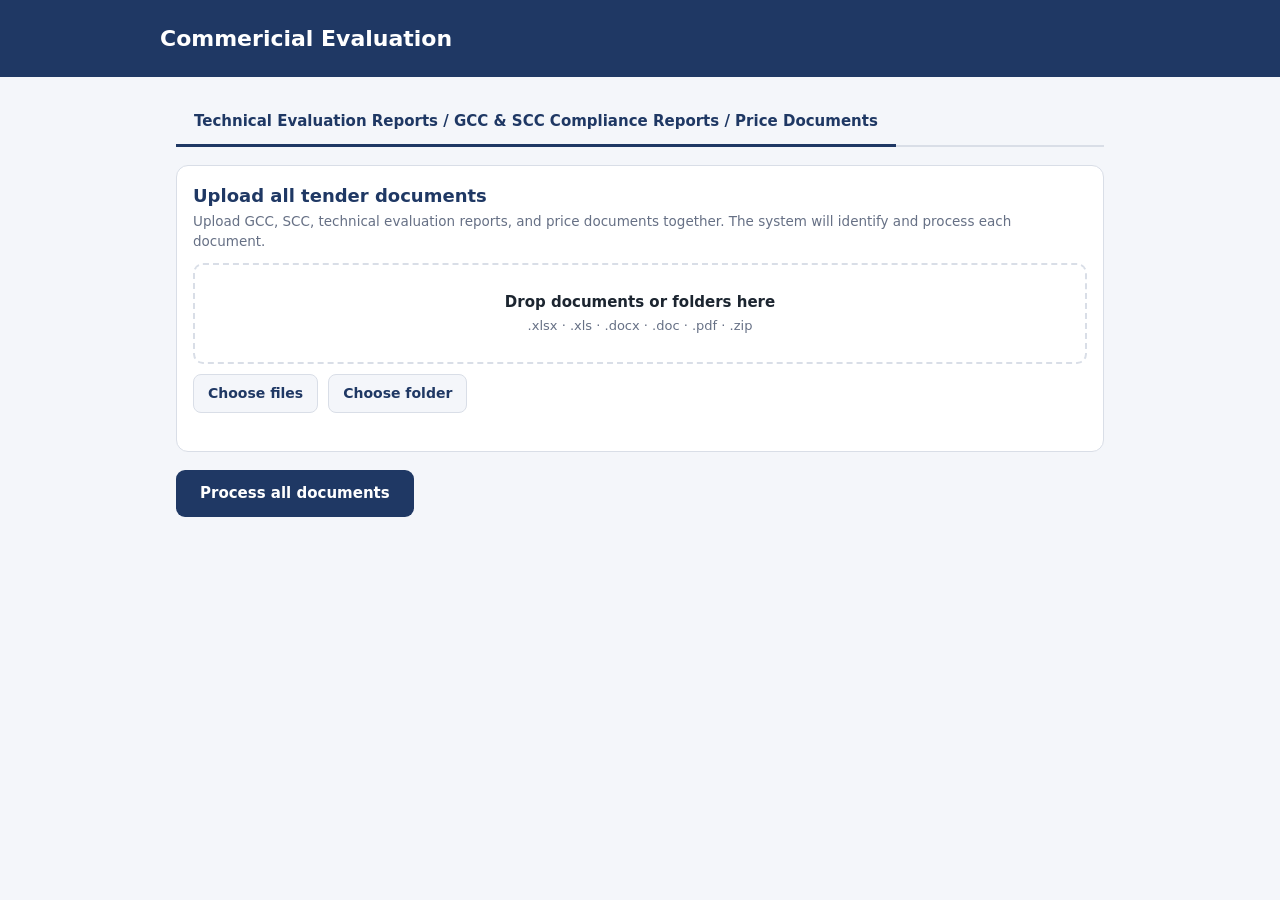
==== Frontend/tender_intake/index.html @ f9e00a02 "modify the user interface with access to all documents type and change the backend according to that" ====
<!doctype html>
<html lang="en">
<head>
<meta charset="utf-8">
<meta name="viewport" content="width=device-width, initial-scale=1">
<title>SLT</title>
<link rel="stylesheet" href="index.css">
</head>
<body>
<header><div class="wrap"><h1>Commericial Evaluation</h1></div></header>
<main><div class="wrap">
  <nav class="tabs" role="tablist"><button type="button" class="on" data-tab="all" role="tab">Technical Evaluation Reports / GCC & SCC Compliance Reports / Price Documents</button></nav>
  <div class="panel" id="p-all">
    <section><h2>Upload all tender documents</h2><p class="sub">Upload GCC, SCC, technical evaluation reports, and price documents together. The system will identify and process each document.</p>
      <div class="zone"><b>Drop documents or folders here</b><span>.xlsx · .xls · .docx · .doc · .pdf · .zip</span></div>
      <div class="pick"><label>Choose files<input class="f-files" type="file" multiple accept=".xlsx,.xlsm,.xls,.docx,.doc,.pdf,.zip"></label><label>Choose folder<input class="f-dir" type="file" webkitdirectory multiple></label></div>
      <ul class="files"></ul><div class="count"></div></section>
    <div class="actions"><button class="btn go" type="button">Process all documents</button></div><div class="out"></div>
  </div>
</div></main>
<script src="index.js"></script>
</body>
</html>
---- Frontend/tender_intake/index.css ----
:root{
    --navy:#1f3864;
    --blue:#2e75b6;
    --bg:#f4f6fa;
    --card:#fff;
    --ink:#1c2530;
    --mut:#667085;
    --line:#d9dee7;
    --ok:#1e7b3a;
    --bad:#b42318;
    --okbg:#e6f4ea;
    --badbg:#fdecea
    }

  @media (prefers-color-scheme:dark){
    :root{
        --bg:#eef2f7;
        --card:#ffffff;
        --ink:#1c2530;
        --mut:#667085;
        --line:#d9dee7;
        --okbg:#e6f4ea;
        --badbg:#fdecea;
        --navy:#1f3864;
        --blue:#2e75b6}
    }

  *{box-sizing:border-box}

  body{
    margin:0;
    background:var(--bg);
    color:var(--ink);
    font:15px/1.5 system-ui,-apple-system,"Segoe UI",Roboto,sans-serif
    }

  header{
    background:#1f3864;
    color:#fff;
    padding:22px 16px
    }
  .wrap{
    max-width:960px;
    margin:0 auto;
    padding:0 16px
    } header .wrap{padding:0}

  h1{
    margin:0;
    font-size:22px
    } header p{margin:4px 0 0;opacity:.85;font-size:14px}

  main{padding:22px 0 60px}

  .grid{
    display:grid;
    grid-template-columns:1fr 1fr;
    gap:16px
    }

  @media(max-width:700px){
    .grid{grid-template-columns:1fr}}

  section{
    background:var(--card);
    border:1px solid var(--line);
    border-radius:12px;padding:16px
    }

  section h2{
    margin:0;
    font-size:18px;
    color:var(--navy)} .zone{padding:38px 12px} section .sub{margin:2px 0 12px;color:var(--mut);
    font-size:13.5px
    }

  .zone{
    position:relative;
    border:2px dashed var(--line);
    border-radius:10px;
    padding:26px 12px;
    text-align:center;
    cursor:pointer;
    transition:.15s
    }

  .zone:hover,.zone.over{
    border-color:var(--blue);
    background:color-mix(in srgb,var(--blue) 8%,transparent)
    }

  .zone b{display:block} .zone span{font-size:13px;color:var(--mut)}

  .zone input{
    position:absolute;
    inset:0;
    opacity:0;
    cursor:pointer;
    width:100%;height:100%
    }

  ul.files{
    list-style:none;
    margin:12px 0 0;
    padding:0;
    display:grid;
    gap:8px
    }

  ul.files li{
    display:grid;
    grid-template-columns:1fr auto;
    gap:2px 8px;
    align-items:center;
    background:var(--bg);
    border:1px solid var(--line);
    border-radius:8px;
    padding:8px 10px
    }

  .upload-selection-summary{
    display:flex!important;
    justify-content:space-between;
    align-items:center;
    gap:10px;
    padding:12px!important
    }
  .upload-selection-summary b{color:var(--navy)}
  .upload-selection-summary span{color:var(--mut);font-size:13px}
  .upload-group-summary{display:grid;grid-template-columns:repeat(auto-fit,minmax(170px,1fr));gap:5px 16px;flex:1}
  .upload-group-summary div{display:flex;gap:7px;align-items:baseline}
  .upload-group-summary div b{font-size:13px}
  .upload-group-summary div span{font-size:12px}

  .fn{
    font-size:12.5px;
    color:var(--mut);
    word-break:break-all;
    grid-column:1
    }

  li input{
    grid-column:1;
    min-width:0;
    padding:6px 9px;
    border:1px solid var(--line);
    border-radius:6px;
    font:inherit;
    font-size:14px;
    background:var(--card);
    color:var(--ink)
    }

  li button{
    grid-column:2;
    grid-row:1/3;
    border:0;
    background:none;
    color:var(--mut);
    font-size:20px;
    cursor:pointer;
    border-radius:6px;
    padding:2px 8px
    }

  li button:hover{
    color:var(--bad);
    background:var(--badbg)
    }

  .tag{
    display:inline-block;
    font-size:11px;
    font-weight:700;
    border-radius:4px;
    padding:0 6px;
    margin-right:4px;
    color:#fff;
    background:var(--blue)
    }

  .tag.SCC{
    background:#7030a0
    } .tag.EVAL{
        background:#1e7b3a
        } .tag.ZIP{
            background:#667085
        }

  .count{
    font-size:13px;
    color:var(--ok);
    font-weight:600;
    margin-top:10px
    }

  .actions{margin-top:18px}

  button.btn{
    border:0;
    border-radius:9px;
    padding:12px 24px;
    font:inherit;
    font-weight:600;
    cursor:pointer;
    background:var(--navy);
    color:#fff
    }

  button.btn{color:#fff}

  button.btn:hover{
    filter:brightness(1.15)
    } button.btn:disabled{
        opacity:.5;
        cursor:not-allowed
    }

  .msg{
    margin-top:16px;
    border-radius:10px;
    padding:12px 16px;
    font-size:14px;
    background:var(--badbg);
    color:var(--bad);
    border:1px solid var(--bad)
    }

  .res{
    background:var(--card);
    border:1px solid var(--line);
    border-radius:12px;
    padding:18px;
    margin-top:20px
    }

  .all-results{display:grid;gap:18px;margin-top:20px}
  .upload-summary{
    padding:16px 18px;
    background:var(--card);
    border:1px solid var(--line);
    border-radius:12px
    }
  .upload-summary h3{margin:0 0 12px;color:var(--ok);font-size:17px}
  .summary-grid{
    display:grid;
    grid-template-columns:repeat(auto-fit,minmax(150px,1fr));
    gap:10px
    }
  .summary-grid div{
    padding:10px 12px;
    background:var(--bg);
    border:1px solid var(--line);
    border-radius:8px
    }
  .summary-grid b,.summary-grid span{display:block}
  .summary-grid b{font-size:20px;color:var(--navy)}
  .summary-grid span{font-size:12px;color:var(--mut)}
  .result-details{
    margin-top:12px;
    border:1px solid var(--line);
    border-radius:9px;
    background:var(--card)
    }
  .result-details>summary{
    padding:11px 13px;
    cursor:pointer;
    color:var(--navy);
    font-weight:600
    }
  .result-details[open]>summary{border-bottom:1px solid var(--line)}
  .result-details>.evalbox,.result-details>.doc-summaries,.result-details>.res{
    margin:0;
    border:0;
    border-radius:0
    }
  .all-section h2{
    margin:0 0 10px;
    color:var(--navy);
    font-size:19px
    }
  .all-section .res,.all-section .evalbox{margin-top:0}
  .empty-section{
    padding:16px 18px;
    background:var(--card);
    border:1px solid var(--line);
    border-radius:12px
    }
  .empty-section p{margin:0;color:var(--mut)}

  .res h3{
    margin:0 0 4px;
    font-size:17px;
    color:var(--ok)
    }

  .dl{
    display:grid;
    grid-template-columns:1fr 1fr;
    gap:12px;
    margin:14px 0 8px
    }

  @media(max-width:700px){.dl{grid-template-columns:1fr}}

  .dl a{
    display:block;
    text-decoration:none;
    border:1px solid var(--line);
    border-radius:10px;
    padding:14px;color:var(--ink);
    background:var(--bg)
    }

  .dl a:hover{
    border-color:var(--blue)
    } .dl b{
        display:block;
        color:var(--navy)
        } .dl span{
            font-size:13px;
            color:var(--mut)
        }

  .dl a.off{
    opacity:.45;
    pointer-events:none
    }

  .evalbox{
    background:var(--card);
    border:1px solid var(--line);
    border-radius:12px;
    padding:18px;
    margin-top:20px
    }

  .evalbox h3{
    margin:0;
    font-size:17px;
    color:var(--navy)
    } .evalbox .meta{
        color:var(--mut);
        font-size:13.5px;
        margin:2px 0 12px
    }

    .report-details{
      margin:14px 0 18px;
      padding:14px;
      border:1px solid var(--line);
      border-radius:9px;
      background:var(--bg)
      }

    .report-details h4{
      margin:0 0 10px;
      color:var(--navy);
      font-size:14px
      }

    .detail{
      display:grid;
      grid-template-columns:minmax(150px, 30%) 1fr;
      gap:10px;
      padding:6px 0;
      border-top:1px solid var(--line);
      overflow-wrap:anywhere
      }

    .detail:first-of-type{border-top:0}
    .detail b{color:var(--mut);font-size:13px}

    .details-table{
      width:100%;
      border-collapse:collapse;
      background:var(--card);
      font-size:13px
      }

    .details-table th,.details-table td{
      border:1px solid var(--line);
      padding:7px;
      text-align:left;
      vertical-align:top;
      overflow-wrap:anywhere
      }

    .details-table th{
      background:var(--card);
      color:var(--navy)
      }

    .recommendations{
      margin:14px 0 18px;
      padding:14px;
      border:1px solid var(--line);
      border-radius:9px;
      background:var(--bg)
      }

    .recommendations h4{
      margin:0 0 10px;
      color:var(--navy);
      font-size:14px
      }

    .bidder-details-grid{
      display:grid;
      grid-template-columns:repeat(auto-fit,minmax(230px,1fr));
      gap:10px
      }

    .bidder-detail{
      padding:12px;
      border:1px solid var(--line);
      border-radius:8px;
      background:var(--card)
      }

    .bidder-detail h5{margin:0 0 8px;color:var(--navy);font-size:15px}
    .bidder-detail .detail{grid-template-columns:1fr}
    .bidder-detail .detail b{font-size:12px}

    .non-eligibility-section{
      margin-top:18px;
      padding:14px;
      border:1px solid var(--bad);
      border-radius:9px;
      background:var(--badbg)
      }

    .non-eligibility-section h4{
      margin:0 0 10px;
      color:var(--bad);
      font-size:14px
      }

    .non-eligibility{
      padding:10px 0;
      border-top:1px solid rgba(180,35,24,.25)
      }

    .non-eligibility:first-of-type{border-top:0}
    .non-eligibility h5{margin:0 0 4px;color:var(--bad);font-size:14px}
    .non-eligibility ul{margin:0;padding-left:18px;font-size:13px}

    .price-table{width:100%;border-collapse:collapse;margin:14px 0}
    .price-summary{margin-top:12px;color:var(--mut);font-size:13px;font-weight:600}
    .price-table th,.price-table td{border:1px solid var(--line);padding:8px;text-align:left}
  .price-table th{background:var(--bg);color:var(--navy)}

  .doc-summaries{
    margin-top:18px;
    border-top:1px solid var(--line);
    padding-top:14px
    }

  .doc-summaries h4,.doc-summary h4{
    margin:0 0 8px;
    color:var(--navy);
    font-size:14px
    }

  .doc-summary{
    border:1px solid var(--line);
    border-radius:8px;
    padding:10px 12px;
    margin-top:10px;
    background:var(--bg)
    }

  .doc-summary ul{
    margin:0;
    padding-left:20px;
    display:grid;
    gap:4px
    }

  .evalbox h4{
    margin:18px 0 8px;
    font-size:14px;
    color:var(--mut);
    text-transform:uppercase;
    letter-spacing:.04em
    }

  .tw{
    overflow-x:auto;
    border:1px solid var(--line);
    border-radius:8px
    }

  table.mx{
    border-collapse:collapse;
    width:100%;
    font-size:14px
    }

  table.mx th{
    background:#2a4a63;
    color:#fff;
    padding:9px 10px;
    text-align:center;
    border:1px solid #1d3547;
    font-weight:600;
    white-space:nowrap
    }

  table.mx th:first-child{text-align:left}

  table.mx td{
    padding:8px 10px;
    border:1px solid var(--line);
    text-align:center
    }

  table.mx td:first-child{
    text-align:left;
    font-weight:600;
    background:var(--bg);
    min-width:200px
    }

  td.ok{
    background:var(--okbg);
    color:var(--ok)
    } td.partial{
        background:#fff4cc;
        color:#8a5a00
        } td.bad{
            background:var(--badbg);
            color:var(--bad)
            } td.blank,td.other{color:var(--mut)
        }

  @media(prefers-color-scheme:dark){td.partial{background:#3b3211;color:#f2c94c}}

  tr.ov td{
    font-weight:700;
    border-top:2px solid var(--ink)
    } tr.ov td.ok{
        background:#2f5d1e;
        color:#fff
        } tr.ov td.bad{
            background:#8a2a1a;
            color:#fff
        }

  .xl{
    display:inline-block;
    margin-top:14px;
    text-decoration:none;
    background:var(--navy);
    color:#fff;
    font-weight:600;
    border-radius:9px;
    padding:11px 20px
    }

  .xl{color:#fff}

  .warn{
    margin:10px 0 0;
    padding-left:18px;
    color:var(--bad);
    font-size:13.5px
    }

  .tabs{
    display:flex;
    gap:6px;
    border-bottom:2px solid var(--line);
    margin-bottom:18px
    }

  .tabs button{
    border:0;
    background:none;
    color:var(--mut);
    font:inherit;
    font-weight:600;
    padding:11px 18px;
    cursor:pointer;
    border-bottom:3px solid transparent;
    margin-bottom:-2px;
    border-radius:8px 8px 0 0
    }

  .tabs button:hover{
    color:var(--ink)
    } .tabs button.on{
        color:var(--navy);
        border-bottom-color:var(--navy)
    }

  .panel[hidden]{display:none}

  .pick{
    display:flex;
    gap:10px;
    margin-top:10px;
    flex-wrap:wrap
    }

  .pick label{
    position:relative;
    overflow:hidden;
    cursor:pointer;
    border:1px solid var(--line);
    border-radius:8px;
    padding:8px 14px;
    font-size:14px;
    font-weight:600;
    color:var(--navy);
    background:var(--bg)
    }

  .pick label:hover{
    border-color:var(--blue)
    } .pick input{
        position:absolute;
        inset:0;opacity:0;
        cursor:pointer;
        width:100%;
        height:100%
    }

  .tag.PDF{
    background:#b54708
    } .skipnote{
        font-size:12.5px;
        color:var(--mut);
        margin-top:4px
    }

  .spin{
    display:inline-block;
    width:14px;height:14px;
    border:2px solid currentColor;
    border-right-color:transparent;
    border-radius:50%;
    animation:r .7s linear infinite;
    vertical-align:-2px;
    margin-right:8px
    }

  @keyframes r{to{
    transform:rotate(360deg)
    }}
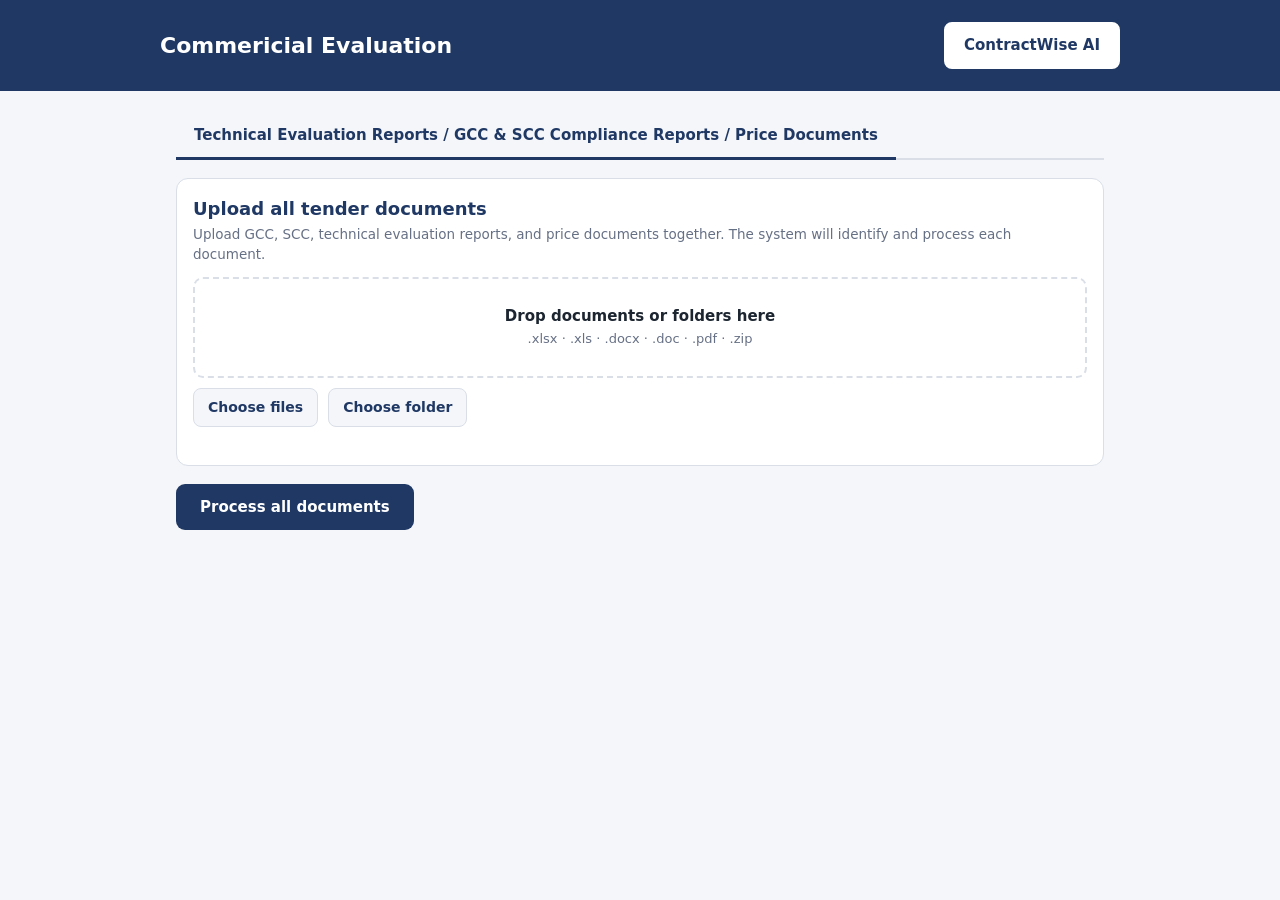
==== commit 1cc91251: "Merge pull request #9 from yuwanima/Janith modify the user interface with access to all documents ty" ====
--- a/Frontend/tender_intake/index.html
+++ b/Frontend/tender_intake/index.html
@@ -7,7 +7,7 @@
 <link rel="stylesheet" href="index.css">
 </head>
 <body>
-<header><div class="wrap"><h1>Commericial Evaluation</h1></div></header>
+<header><div class="wrap"><h1>Commericial Evaluation</h1><a href="/chatbot" class="btn">ContractWise AI</a></div></header>
 <main><div class="wrap">
   <nav class="tabs" role="tablist"><button type="button" class="on" data-tab="all" role="tab">Technical Evaluation Reports / GCC & SCC Compliance Reports / Price Documents</button></nav>
   <div class="panel" id="p-all">
--- a/Frontend/tender_intake/index.css
+++ b/Frontend/tender_intake/index.css
@@ -649,3 +649,33 @@
   @keyframes r{to{
     transform:rotate(360deg)
     }}
+/* ContractWise AI link in the main header */
+header .wrap {
+    display: flex;
+    align-items: center;
+    justify-content: space-between;
+    gap: 16px;
+}
+
+header a.btn {
+    display: inline-block;
+    background: #ffffff;
+    color: #1f3864;
+    text-decoration: none;
+    font-weight: 700;
+    padding: 10px 18px;
+    border-radius: 8px;
+    border: 2px solid #ffffff;
+    white-space: nowrap;
+}
+
+header a.btn:hover {
+    background: #eaf1fb;
+    color: #1f3864;
+}
+
+@media (max-width: 500px) {
+    header .wrap {
+        flex-wrap: wrap;
+    }
+}
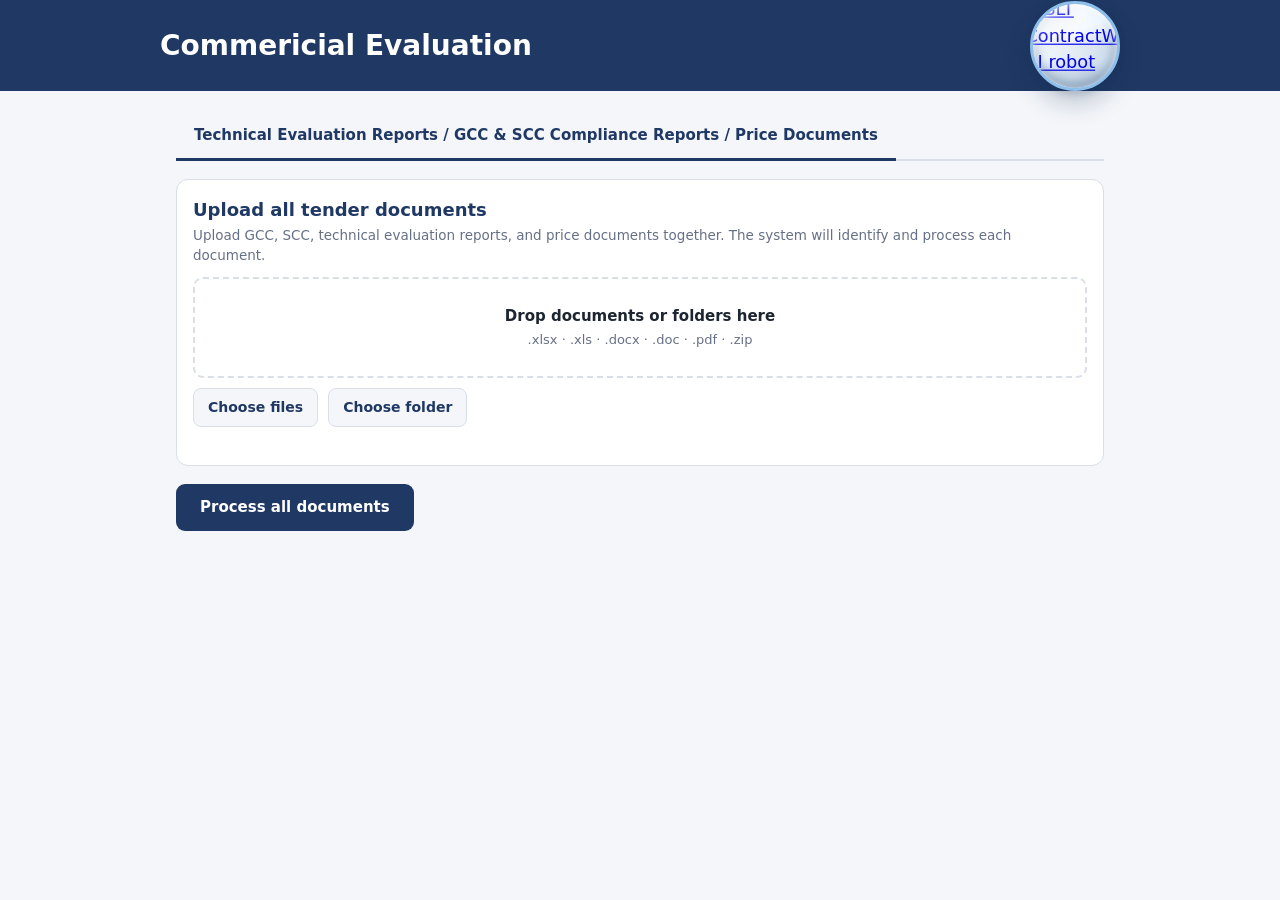
==== commit e61aae44: "Update ContractWise AI robot navigation" ====
--- a/Frontend/tender_intake/index.html
+++ b/Frontend/tender_intake/index.html
@@ -3,11 +3,11 @@
 <head>
 <meta charset="utf-8">
 <meta name="viewport" content="width=device-width, initial-scale=1">
-<title>SLT</title>
+<title>ComOps</title>
 <link rel="stylesheet" href="index.css">
 </head>
 <body>
-<header><div class="wrap"><h1>Commericial Evaluation</h1><a href="/chatbot" class="btn">ContractWise AI</a></div></header>
+<header><div class="wrap"><h1>Commericial Evaluation</h1><a class="robot-display header-robot" href="/chatbot" aria-label="Open ContractWise AI chatbot" title="Open ContractWise AI chatbot"><img class="robot-art" src="/chatbot.jpg" alt="SLT ContractWise AI robot"></a></div></header>
 <main><div class="wrap">
   <nav class="tabs" role="tablist"><button type="button" class="on" data-tab="all" role="tab">Technical Evaluation Reports / GCC & SCC Compliance Reports / Price Documents</button></nav>
   <div class="panel" id="p-all">
--- a/Frontend/tender_intake/index.css
+++ b/Frontend/tender_intake/index.css
@@ -48,7 +48,7 @@
 
   h1{
     margin:0;
-    font-size:22px
+    font-size:28px
     } header p{margin:4px 0 0;opacity:.85;font-size:14px}
 
   main{padding:22px 0 60px}
@@ -129,9 +129,10 @@
   .upload-selection-summary b{color:var(--navy)}
   .upload-selection-summary span{color:var(--mut);font-size:13px}
   .upload-group-summary{display:grid;grid-template-columns:repeat(auto-fit,minmax(170px,1fr));gap:5px 16px;flex:1}
-  .upload-group-summary div{display:flex;gap:7px;align-items:baseline}
+  .upload-group-summary div{display:flex;gap:7px;align-items:baseline;flex-wrap:wrap}
   .upload-group-summary div b{font-size:13px}
   .upload-group-summary div span{font-size:12px}
+  .upload-group-summary div small{width:100%;color:var(--mut);font-size:11px}
 
   .fn{
     font-size:12.5px;
@@ -404,6 +405,74 @@
       margin:0 0 10px;
       color:var(--navy);
       font-size:14px
+      }
+
+    .recommendation-table-section{
+      margin:22px 0 18px;
+      padding:16px;
+      border:2px solid var(--navy);
+      border-radius:10px;
+      background:var(--card);
+      box-shadow:0 2px 6px rgba(31,56,100,.12)
+      }
+
+    .recommendation-table-section h4{
+      margin:0 0 4px;
+      color:var(--navy);
+      font-size:16px;
+      font-weight:700;
+      text-transform:none;
+      letter-spacing:0
+      }
+
+    .recommendation-table-note{
+      margin:0 0 12px;
+      color:var(--mut);
+      font-size:13px
+      }
+
+    .recommendation-table{
+      min-width:980px;
+      width:100%;
+      border-collapse:collapse;
+      table-layout:fixed;
+      font-size:13px;
+      background:var(--card)
+      }
+
+    .recommendation-table th,
+    .recommendation-table td{
+      padding:10px 9px;
+      border:1px solid var(--line);
+      text-align:center;
+      vertical-align:top;
+      overflow-wrap:anywhere;
+      line-height:1.35
+      }
+
+    .recommendation-table thead th{
+      background:#2a4a63;
+      color:#fff;
+      font-weight:700;
+      white-space:nowrap
+      }
+
+    .recommendation-table th:first-child,
+    .recommendation-table td:first-child{
+      width:280px;
+      text-align:left;
+      font-weight:700;
+      background:var(--bg);
+      color:var(--navy)
+      }
+
+    .recommendation-table tbody tr:first-child td{
+      font-weight:700;
+      font-size:14px
+      }
+
+    .recommendation-table tbody tr:nth-child(even) td:not(.ok):not(.bad){
+      background:#f8fafc
       }
 
     .bidder-details-grid{
@@ -649,33 +718,78 @@
   @keyframes r{to{
     transform:rotate(360deg)
     }}
-/* ContractWise AI link in the main header */
+/* ContractWise AI robot links */
 header .wrap {
+    position: relative;
     display: flex;
     align-items: center;
     justify-content: space-between;
     gap: 16px;
-}
-
-header a.btn {
-    display: inline-block;
-    background: #ffffff;
-    color: #1f3864;
-    text-decoration: none;
-    font-weight: 700;
-    padding: 10px 18px;
-    border-radius: 8px;
-    border: 2px solid #ffffff;
-    white-space: nowrap;
-}
-
-header a.btn:hover {
-    background: #eaf1fb;
-    color: #1f3864;
+    min-height: 47px;
+}
+
+.robot-display:focus-visible {
+    outline: 3px solid #2e75b6;
+    outline-offset: 3px;
+}
+
+header .header-robot {
+    position: absolute;
+    right: 0;
+    top: 50%;
+    z-index: 2;
+    translate: 0 -50%;
+}
+
+.robot-display {
+    position: relative;
+    display: block;
+    width: 90px;
+    height: 90px;
+    overflow: hidden;
+    border: 3px solid #8ebeea;
+    border-radius: 50%;
+    background: radial-gradient(circle at 35% 25%, #ffffff 0, #edf6ff 48%, #c7def4 100%);
+    box-shadow: 0 12px 24px rgba(17, 45, 78, .24), 0 3px 7px rgba(17, 45, 78, .16), inset 0 2px 5px rgba(255, 255, 255, .95), inset 0 -5px 12px rgba(29, 79, 130, .18);
+    transition: transform .22s ease, box-shadow .22s ease;
+}
+
+.robot-display:hover {
+    transform: translateY(-4px);
+    box-shadow: 0 17px 28px rgba(17, 45, 78, .27), 0 5px 10px rgba(17, 45, 78, .18), inset 0 2px 5px rgba(255, 255, 255, .95), inset 0 -5px 12px rgba(29, 79, 130, .18);
+}
+
+.robot-art {
+    display: block;
+    width: 100%;
+    height: 100%;
+    object-fit: cover;
+    object-position: center 46%;
+    transform: scale(1.18);
+    filter: drop-shadow(0 5px 5px rgba(17, 45, 78, .2));
+}
+
+.robot-display::after {
+    position: absolute;
+    inset: 0;
+    border-radius: inherit;
+    background: linear-gradient(145deg, rgba(255, 255, 255, .4), transparent 43%, rgba(14, 45, 83, .14));
+    box-shadow: inset 0 2px 6px rgba(255, 255, 255, .62), inset 0 -5px 10px rgba(12, 35, 65, .2);
+    content: "";
+    pointer-events: none;
+}
+
+.robot-display {
+    animation: robot-float 5s ease-in-out infinite;
+}
+
+@keyframes robot-float {
+    0%, 100% { translate: 0 0; }
+    50% { translate: 0 -5px; }
 }
 
 @media (max-width: 500px) {
     header .wrap {
         flex-wrap: wrap;
     }
-}+}
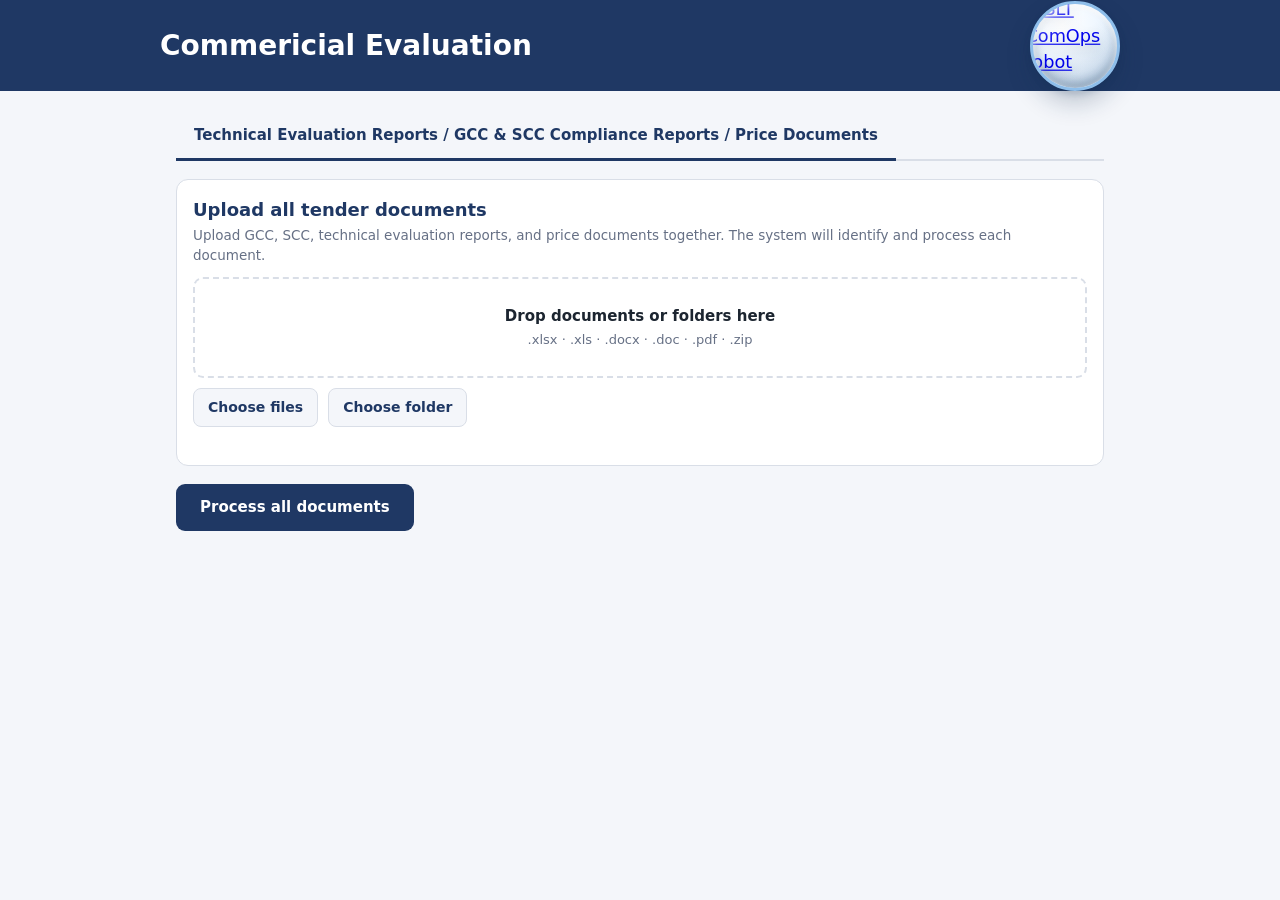
==== commit 4982e825: "Redesign chatbot interface and rename to ComOps" ====
--- a/Frontend/tender_intake/index.html
+++ b/Frontend/tender_intake/index.html
@@ -7,7 +7,7 @@
 <link rel="stylesheet" href="index.css">
 </head>
 <body>
-<header><div class="wrap"><h1>Commericial Evaluation</h1><a class="robot-display header-robot" href="/chatbot" aria-label="Open ContractWise AI chatbot" title="Open ContractWise AI chatbot"><img class="robot-art" src="/chatbot.jpg" alt="SLT ContractWise AI robot"></a></div></header>
+<header><div class="wrap"><h1>Commericial Evaluation</h1><a class="robot-display header-robot" href="/chatbot" aria-label="Open ComOps chatbot" title="Open ComOps chatbot"><img class="robot-art" src="/chatbot.jpg" alt="SLT ComOps robot"></a></div></header>
 <main><div class="wrap">
   <nav class="tabs" role="tablist"><button type="button" class="on" data-tab="all" role="tab">Technical Evaluation Reports / GCC & SCC Compliance Reports / Price Documents</button></nav>
   <div class="panel" id="p-all">
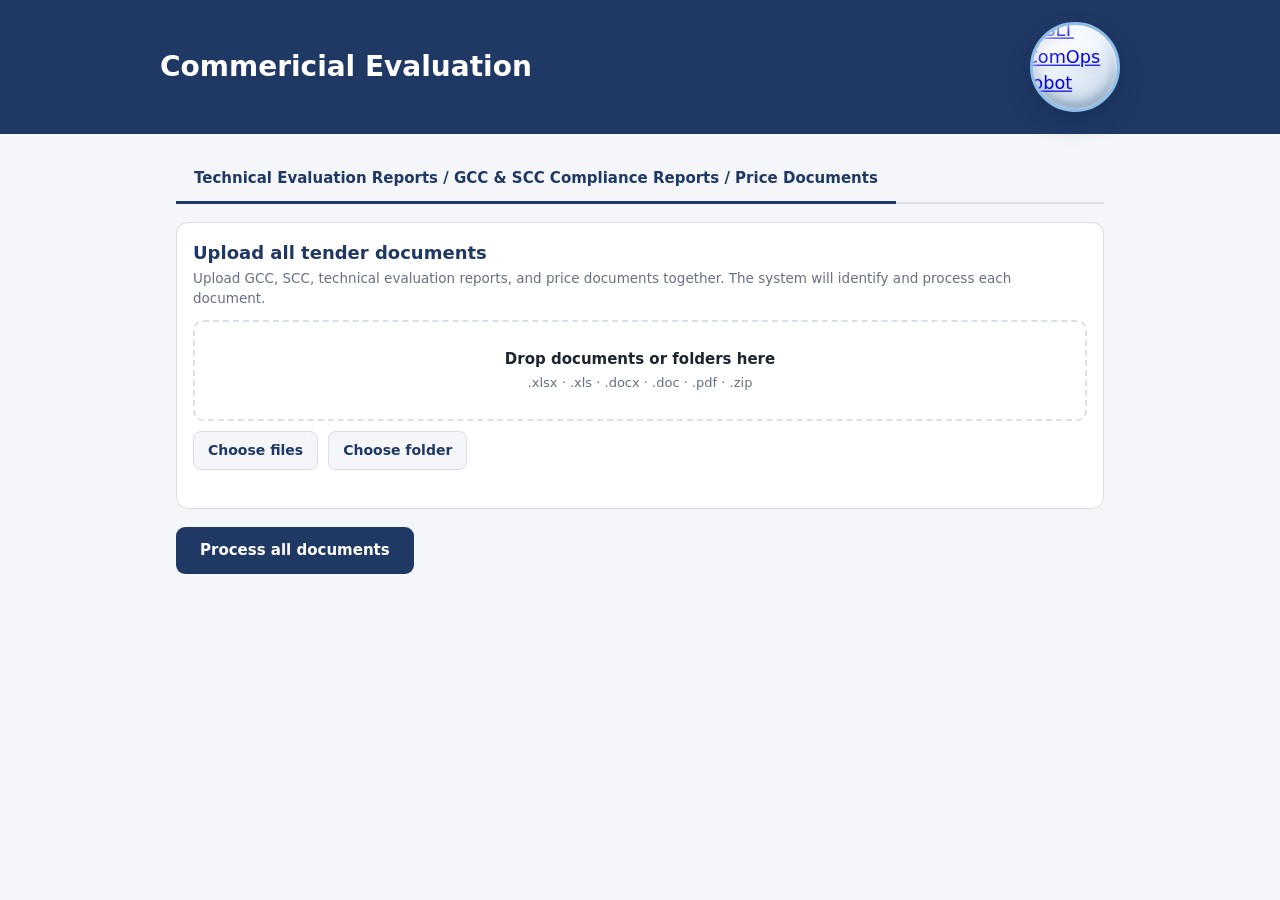
==== commit a6d85fb8: "Enhance vendor compliance analysis and chatbot interface" ====
--- a/Frontend/tender_intake/index.html
+++ b/Frontend/tender_intake/index.html
@@ -7,7 +7,7 @@
 <link rel="stylesheet" href="index.css">
 </head>
 <body>
-<header><div class="wrap"><h1>Commericial Evaluation</h1><a class="robot-display header-robot" href="/chatbot" aria-label="Open ComOps chatbot" title="Open ComOps chatbot"><img class="robot-art" src="/chatbot.jpg" alt="SLT ComOps robot"></a></div></header>
+<header><div class="wrap"><h1>Commericial Evaluation</h1><a id="comops-launcher" class="robot-display header-robot" href="/chatbot" aria-label="Open ComOps chatbot" aria-haspopup="dialog" aria-controls="comops-panel" aria-expanded="false" title="Open ComOps chatbot"><img class="robot-art" src="/chatbot.jpg" alt="SLT ComOps robot"></a></div></header>
 <main><div class="wrap">
   <nav class="tabs" role="tablist"><button type="button" class="on" data-tab="all" role="tab">Technical Evaluation Reports / GCC & SCC Compliance Reports / Price Documents</button></nav>
   <div class="panel" id="p-all">
@@ -18,6 +18,21 @@
     <div class="actions"><button class="btn go" type="button">Process all documents</button></div><div class="out"></div>
   </div>
 </div></main>
+<aside id="comops-panel" class="comops-panel" role="dialog" aria-labelledby="comops-panel-title" aria-hidden="true">
+  <div class="comops-panel-toolbar">
+    <span id="comops-panel-title">ComOps</span>
+    <div class="comops-panel-controls">
+      <button id="comops-expand" class="comops-panel-control" type="button" aria-label="Maximize ComOps panel" title="Maximize panel" aria-pressed="false">
+        <svg viewBox="0 0 24 24" aria-hidden="true"><path d="M8 4H4v4M16 4h4v4M4 16v4h4M20 16v4h-4" /></svg>
+      </button>
+      <button id="comops-close" class="comops-panel-control" type="button" aria-label="Close ComOps panel" title="Close panel">
+        <svg viewBox="0 0 24 24" aria-hidden="true"><path d="m6 6 12 12M18 6 6 18" /></svg>
+      </button>
+    </div>
+  </div>
+  <div id="comops-resize-handle" class="comops-resize-handle" role="separator" aria-label="Resize ComOps panel" aria-orientation="vertical" aria-valuemin="360" aria-valuemax="900" aria-valuenow="520" tabindex="0"></div>
+  <iframe id="comops-frame" class="comops-frame" title="ComOps SLT Procurement Assistant" data-src="/chatbot" loading="lazy"></iframe>
+</aside>
 <script src="index.js"></script>
 </body>
 </html>
--- a/Frontend/tender_intake/index.css
+++ b/Frontend/tender_intake/index.css
@@ -51,6 +51,22 @@
     font-size:28px
     } header p{margin:4px 0 0;opacity:.85;font-size:14px}
 
+  .header-robot{
+    display:block;
+    width:56px;
+    height:56px;
+    margin:0 0 0 auto;
+    overflow:hidden;
+    border-radius:50%;
+    flex:0 0 56px
+    }
+  .robot-art{
+    display:block;
+    width:100%;
+    height:100%;
+    object-fit:cover
+    }
+
   main{padding:22px 0 60px}
 
   .grid{
@@ -718,27 +734,40 @@
   @keyframes r{to{
     transform:rotate(360deg)
     }}
-/* ContractWise AI robot links */
+/* ContractWise AI link in the main header */
 header .wrap {
     position: relative;
     display: flex;
     align-items: center;
     justify-content: space-between;
     gap: 16px;
-    min-height: 47px;
-}
-
-.robot-display:focus-visible {
-    outline: 3px solid #2e75b6;
-    outline-offset: 3px;
-}
-
+    min-height: 90px;
+}
+
+header a.btn {
+    display: inline-block;
+    background: #ffffff;
+    color: #1f3864;
+    text-decoration: none;
+    font-weight: 700;
+    padding: 10px 18px;
+    border-radius: 8px;
+    border: 2px solid #ffffff;
+    white-space: nowrap;
+}
+
+
+/* ComOps 3D header robot */
 header .header-robot {
     position: absolute;
     right: 0;
     top: 50%;
     z-index: 2;
     translate: 0 -50%;
+    width: 90px;
+    height: 90px;
+    margin: 0;
+    flex: 0 0 90px;
 }
 
 .robot-display {
@@ -749,14 +778,28 @@
     overflow: hidden;
     border: 3px solid #8ebeea;
     border-radius: 50%;
-    background: radial-gradient(circle at 35% 25%, #ffffff 0, #edf6ff 48%, #c7def4 100%);
-    box-shadow: 0 12px 24px rgba(17, 45, 78, .24), 0 3px 7px rgba(17, 45, 78, .16), inset 0 2px 5px rgba(255, 255, 255, .95), inset 0 -5px 12px rgba(29, 79, 130, .18);
+    background: radial-gradient(
+        circle at 35% 25%,
+        #ffffff 0,
+        #edf6ff 48%,
+        #c7def4 100%
+    );
+    box-shadow:
+        0 12px 24px rgba(17, 45, 78, .24),
+        0 3px 7px rgba(17, 45, 78, .16),
+        inset 0 2px 5px rgba(255, 255, 255, .95),
+        inset 0 -5px 12px rgba(29, 79, 130, .18);
     transition: transform .22s ease, box-shadow .22s ease;
+    animation: robot-float 5s ease-in-out infinite;
 }
 
 .robot-display:hover {
     transform: translateY(-4px);
-    box-shadow: 0 17px 28px rgba(17, 45, 78, .27), 0 5px 10px rgba(17, 45, 78, .18), inset 0 2px 5px rgba(255, 255, 255, .95), inset 0 -5px 12px rgba(29, 79, 130, .18);
+    box-shadow:
+        0 17px 28px rgba(17, 45, 78, .27),
+        0 5px 10px rgba(17, 45, 78, .18),
+        inset 0 2px 5px rgba(255, 255, 255, .95),
+        inset 0 -5px 12px rgba(29, 79, 130, .18);
 }
 
 .robot-art {
@@ -773,19 +816,139 @@
     position: absolute;
     inset: 0;
     border-radius: inherit;
-    background: linear-gradient(145deg, rgba(255, 255, 255, .4), transparent 43%, rgba(14, 45, 83, .14));
-    box-shadow: inset 0 2px 6px rgba(255, 255, 255, .62), inset 0 -5px 10px rgba(12, 35, 65, .2);
+    background: linear-gradient(
+        145deg,
+        rgba(255, 255, 255, .4),
+        transparent 43%,
+        rgba(14, 45, 83, .14)
+    );
+    box-shadow:
+        inset 0 2px 6px rgba(255, 255, 255, .62),
+        inset 0 -5px 10px rgba(12, 35, 65, .2);
     content: "";
     pointer-events: none;
 }
 
-.robot-display {
-    animation: robot-float 5s ease-in-out infinite;
+.robot-display:focus-visible {
+    outline: 3px solid #2e75b6;
+    outline-offset: 3px;
 }
 
 @keyframes robot-float {
-    0%, 100% { translate: 0 0; }
-    50% { translate: 0 -5px; }
+    0%, 100% {
+        translate: 0 0;
+    }
+    50% {
+        translate: 0 -5px;
+    }
+}
+
+@media (prefers-reduced-motion: reduce) {
+    .robot-display {
+        animation: none;
+    }
+}
+
+
+.comops-panel {
+    --comops-panel-width: 520px;
+    position: fixed;
+    top: 0;
+    right: 0;
+    z-index: 1000;
+    display: grid;
+    grid-template-rows: 48px minmax(0, 1fr);
+    width: min(var(--comops-panel-width), 100vw);
+    height: 100vh;
+    height: 100dvh;
+    border-left: 1px solid #cbd8e6;
+    background: #f7f9fc;
+    box-shadow: -14px 0 36px rgba(20, 43, 70, .2);
+    transform: translateX(calc(100% + 16px));
+    visibility: hidden;
+    pointer-events: none;
+    transition: transform .28s ease, visibility 0s linear .28s;
+}
+
+.comops-panel.is-open {
+    transform: translateX(0);
+    visibility: visible;
+    pointer-events: auto;
+    transition-delay: 0s;
+}
+
+.comops-panel-toolbar {
+    display: flex;
+    align-items: center;
+    justify-content: space-between;
+    gap: 12px;
+    padding: 0 12px 0 18px;
+    border-bottom: 1px solid #dce5ef;
+    background: #123b68;
+    color: #fff;
+    font-size: 14px;
+    font-weight: 700;
+}
+
+.comops-panel-controls { display: flex; align-items: center; gap: 7px; }
+.comops-panel-control {
+    display: grid;
+    width: 32px;
+    height: 32px;
+    padding: 0;
+    place-items: center;
+    border: 1px solid rgba(255, 255, 255, .32);
+    border-radius: 7px;
+    background: transparent;
+    color: #fff;
+    cursor: pointer;
+}
+.comops-panel-control:hover { background: rgba(255, 255, 255, .15); }
+.comops-panel-control:focus-visible,
+.comops-resize-handle:focus-visible { outline: 3px solid #78b8f0; outline-offset: 2px; }
+.comops-panel-control svg { width: 17px; height: 17px; fill: none; stroke: currentColor; stroke-width: 1.8; stroke-linecap: round; stroke-linejoin: round; }
+
+.comops-frame { display: block; width: 100%; height: 100%; min-height: 0; border: 0; background: #f7f9fc; }
+.comops-resize-handle {
+    position: absolute;
+    top: 48px;
+    bottom: 0;
+    left: -6px;
+    z-index: 2;
+    width: 12px;
+    cursor: col-resize;
+    touch-action: none;
+}
+.comops-resize-handle::after {
+    position: absolute;
+    top: 0;
+    bottom: 0;
+    left: 5px;
+    width: 2px;
+    background: transparent;
+    content: "";
+    transition: background .15s ease;
+}
+.comops-resize-handle:hover::after,
+.comops-resize-handle:focus-visible::after { background: #6fa9df; }
+
+@media (prefers-reduced-motion: reduce) {
+    .comops-panel,
+    .comops-panel-control { transition: none; }
+}
+body.comops-resizing { user-select: none; cursor: col-resize; }
+
+@media (max-width: 600px) {
+    .comops-panel { --comops-panel-width: 100vw; }
+}
+
+@media (prefers-reduced-motion: reduce) {
+    .comops-panel { transition: none; }
+}
+
+header a.btn:hover {
+    background: #eaf1fb;
+    color: #1f3864;
 }
 
 @media (max-width: 500px) {
@@ -793,3 +956,53 @@
         flex-wrap: wrap;
     }
 }
+/* Post-technical commercial and award assessment */
+.award-res{border:1px solid var(--line);border-radius:12px;padding:16px;margin-top:12px}
+.award-status{padding:11px 13px;border-radius:8px;font-weight:700;margin-bottom:14px}
+.award-ready{background:#e7f4e4;color:#1d6b32}
+.award-provisional{background:#fff4d6;color:#795600}
+.award-review{background:#fde9e7;color:#9c2b22}
+.award-winner{display:flex;flex-direction:column;gap:4px;padding:14px 16px;background:var(--bg);border:1px solid var(--line);border-radius:9px;margin-bottom:14px}
+.award-confirmed,.award-pending{display:flex;flex-direction:column;gap:4px;padding:12px 14px;border-radius:9px;margin-bottom:12px;border:1px solid var(--line)}
+.award-confirmed{background:#e7f4e4;color:#1d6b32}
+.award-pending{background:#fff4d6;color:#795600}
+.award-confirmed span,.award-pending span,.award-confirmed small{font-size:12px}
+.award-confirmed strong,.award-pending strong{font-size:18px}
+.award-winner span,.award-winner small{font-size:12px;color:var(--mut)}
+.award-winner strong{font-size:22px;color:var(--navy)}
+.award-no-winner{padding:12px;background:var(--bg);border-radius:8px}
+.award-meta{display:flex;flex-wrap:wrap;gap:8px 18px;font-size:13px;color:var(--mut);margin:10px 0}
+.award-basis{font-size:13px;line-height:1.5}
+.award-table{min-width:850px}
+.award-blockers{margin-top:14px;padding:12px;background:#fff8e5;border:1px solid #ead9a6;border-radius:8px}
+.award-blockers h4{margin:0 0 7px;color:var(--navy);font-size:14px}
+.award-blockers ul,.award-notes ul{margin:0;padding-left:19px;font-size:13px;line-height:1.55}
+.award-notes{margin-top:12px;font-size:13px}
+.award-notes summary{cursor:pointer;color:var(--navy);font-weight:600}
+.non-eligibility.review{border-top-color:#d7b45a}
+
+/* ComOps drawer finish: match the tender page with restrained blue glass depth. */
+.comops-panel {
+    border-left-color: rgba(193, 213, 232, .92);
+    background: rgba(247, 250, 253, .98);
+    box-shadow: -20px 0 46px rgba(18, 43, 68, .2), -3px 0 10px rgba(18, 43, 68, .08), inset 1px 0 rgba(255, 255, 255, .8);
+    backdrop-filter: blur(14px) saturate(1.08);
+    transition: transform .34s cubic-bezier(.22, .8, .25, 1), visibility 0s linear .34s;
+}
+.comops-panel.is-open { transition-delay: 0s; }
+.comops-panel-toolbar {
+    border-bottom-color: rgba(197, 220, 240, .28);
+    background: linear-gradient(112deg, #123b68, #174f7d 62%, #1d5b88);
+    box-shadow: inset 0 1px rgba(255, 255, 255, .12), 0 3px 10px rgba(12, 41, 68, .13);
+}
+.comops-panel-control {
+    border-color: rgba(231, 243, 253, .42);
+    border-radius: 9px;
+    background: rgba(255, 255, 255, .055);
+    box-shadow: inset 0 1px rgba(255, 255, 255, .12);
+    transition: transform .16s ease, background .16s ease, border-color .16s ease;
+}
+.comops-panel-control:hover { transform: translateY(-1px); border-color: rgba(255, 255, 255, .72); background: rgba(255, 255, 255, .15); }
+.comops-resize-handle::after { background: rgba(91, 145, 190, .16); }
+.comops-resize-handle:hover::after,
+.comops-resize-handle:focus-visible::after { background: #6fa9df; }
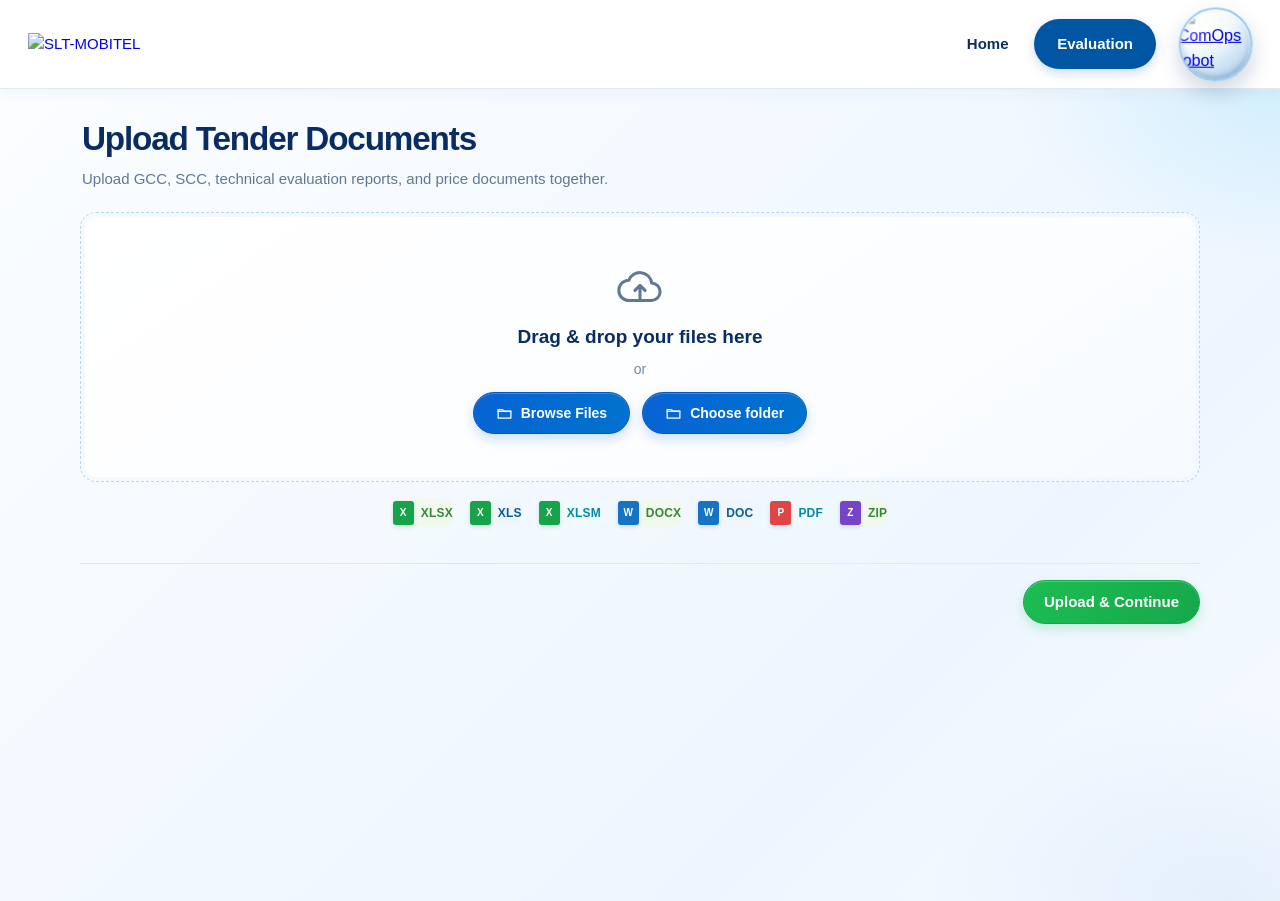
==== commit 4a78502c: "Redesign SLT-MOBITEL frontend and evaluation workflow" ====
--- a/Frontend/tender_intake/index.html
+++ b/Frontend/tender_intake/index.html
@@ -7,15 +7,41 @@
 <link rel="stylesheet" href="index.css">
 </head>
 <body>
-<header><div class="wrap"><h1>Commericial Evaluation</h1><a id="comops-launcher" class="robot-display header-robot" href="/chatbot" aria-label="Open ComOps chatbot" aria-haspopup="dialog" aria-controls="comops-panel" aria-expanded="false" title="Open ComOps chatbot"><img class="robot-art" src="/chatbot.jpg" alt="SLT ComOps robot"></a></div></header>
-<main><div class="wrap">
-  <nav class="tabs" role="tablist"><button type="button" class="on" data-tab="all" role="tab">Technical Evaluation Reports / GCC & SCC Compliance Reports / Price Documents</button></nav>
+<header class="evaluation-site-header">
+  <div class="evaluation-header-inner">
+    <a class="evaluation-brand" href="/" aria-label="SLT-MOBITEL home"><img class="evaluation-brand-logo" src="/main-images/logo.png" alt="SLT-MOBITEL"></a>
+    <nav class="evaluation-header-nav" aria-label="Main navigation">
+      <a class="evaluation-nav-link" href="/">Home</a>
+      <a class="evaluation-nav-link active" href="/commercial-evaluation" aria-current="page">Evaluation</a>
+      <a id="comops-launcher" class="evaluation-robot-link" href="/chatbot" aria-label="Open ComOps procurement chatbot" aria-haspopup="dialog" aria-controls="comops-panel" aria-expanded="false" title="Open ComOps chatbot"><img class="evaluation-robot-image" src="/chatbot.jpg" alt="ComOps robot"></a>
+    </nav>
+  </div>
+</header>
+<main class="workspace-layout">
+  <div class="wrap workspace-main">
+  <section class="workspace-intro" aria-labelledby="upload-page-title"><h1 id="upload-page-title">Upload Tender Documents</h1><p class="workspace-lead">Upload GCC, SCC, technical evaluation reports, and price documents together.</p></section>
+  <nav class="tabs" role="tablist"><button type="button" class="on" data-tab="all" role="tab">Evaluation workspace <span aria-hidden="true">↗</span></button></nav>
   <div class="panel" id="p-all">
-    <section><h2>Upload all tender documents</h2><p class="sub">Upload GCC, SCC, technical evaluation reports, and price documents together. The system will identify and process each document.</p>
-      <div class="zone"><b>Drop documents or folders here</b><span>.xlsx · .xls · .docx · .doc · .pdf · .zip</span></div>
-      <div class="pick"><label>Choose files<input class="f-files" type="file" multiple accept=".xlsx,.xlsm,.xls,.docx,.doc,.pdf,.zip"></label><label>Choose folder<input class="f-dir" type="file" webkitdirectory multiple></label></div>
-      <ul class="files"></ul><div class="count"></div></section>
-    <div class="actions"><button class="btn go" type="button">Process all documents</button></div><div class="out"></div>
+    <section class="upload-card">
+      <div class="zone"><span class="dropzone-icon" aria-hidden="true"><svg viewBox="0 0 32 32"><path d="M9.5 24h13a5.2 5.2 0 0 0 .4-10.4A7 7 0 0 0 9.4 12a6 6 0 0 0 .1 12Z"/><path d="M16 23V15m0 0-3 3m3-3 3 3"/></svg></span><b>Drag &amp; drop your files here</b><span>or</span><div class="pick upload-choices"><label class="browse-button"><svg viewBox="0 0 24 24" aria-hidden="true"><path d="M3 6.5h6l2 2H21v10H3z"/><path d="M3 9h18"/></svg>Browse Files<input class="f-files" type="file" multiple accept=".xlsx,.xlsm,.xls,.docx,.doc,.pdf,.zip"></label><label class="browse-button folder-button"><svg viewBox="0 0 24 24" aria-hidden="true"><path d="M3 6.5h6l2 2H21v10H3z"/><path d="M3 9h18"/></svg>Choose folder<input class="f-dir" type="file" webkitdirectory multiple></label></div></div>
+      <div class="format-guide" id="supported-formats" aria-label="Supported file formats"><span>XLSX</span><span>XLS</span><span>XLSM</span><span>DOCX</span><span>DOC</span><span>PDF</span><span>ZIP</span></div>
+      <ul class="files"></ul><div class="count" aria-live="polite"></div></section>
+    <div class="actions"><button class="btn go" type="button">Upload &amp; Continue</button></div>
+    <section id="evaluation-progress" class="evaluation-progress hidden" aria-live="polite" aria-busy="false">
+      <aside class="progress-stepper"><p class="progress-kicker">YOUR WORKFLOW</p><h3>Evaluation Progress</h3><ol>
+        <li data-progress-step="upload"><span class="step-number">1</span><div><b>Upload Documents</b><small data-step-status>Waiting for files</small></div></li>
+        <li data-progress-step="analyse"><span class="step-number">2</span><div><b>Analyse Documents</b><small data-step-status>Waiting for submission</small></div></li>
+        <li data-progress-step="results"><span class="step-number">3</span><div><b>View Results</b><small data-step-status>Not available yet</small></div></li>
+      </ol></aside>
+      <div class="progress-main"><div class="progress-robot"><img src="/chatbot.jpg" alt="ComOps assistant" /></div><div class="progress-content">
+        <p id="evaluation-progress-label" class="progress-label">DOCUMENT PROCESSING</p>
+        <h3 id="evaluation-progress-title">Analyzing Your Documents…</h3>
+        <p id="evaluation-progress-message">The evaluation service is processing your submission.</p>
+        <div id="evaluation-progress-track" class="evaluation-progress-track" role="progressbar" aria-label="Document processing progress" aria-valuetext="Waiting for processing response"><span></span></div>
+        <div class="progress-files"><b id="evaluation-progress-files-heading">Files in this request</b><div id="evaluation-progress-files" class="progress-file-list"></div></div>
+      </div></div>
+    </section>
+    <div class="out" id="results" aria-live="polite"></div>
   </div>
 </div></main>
 <aside id="comops-panel" class="comops-panel" role="dialog" aria-labelledby="comops-panel-title" aria-hidden="true">
--- a/Frontend/tender_intake/index.css
+++ b/Frontend/tender_intake/index.css
@@ -66,7 +66,6 @@
     height:100%;
     object-fit:cover
     }
-
   main{padding:22px 0 60px}
 
   .grid{
@@ -931,6 +930,294 @@
 }
 .comops-resize-handle:hover::after,
 .comops-resize-handle:focus-visible::after { background: #6fa9df; }
+
+/* Upload workspace layout and live processing state. */
+.workspace-layout {
+  display: grid;
+  grid-template-columns: 238px minmax(0, 1fr);
+  min-height: calc(100vh - 86px);
+  gap: 26px;
+  padding: 24px clamp(16px, 3vw, 42px) 48px;
+  background: linear-gradient(135deg, #f4f8fc, #edf5fb 62%, #f7fbfd);
+}
+.workspace-sidebar {
+  display: flex;
+  min-height: 560px;
+  flex-direction: column;
+  align-self: stretch;
+  padding: 21px 15px 16px;
+  border: 1px solid #d7e5f0;
+  border-radius: 16px;
+  background: linear-gradient(180deg, #fff, #f6fafe);
+  box-shadow: 0 10px 28px rgba(7,48,91,.07), inset 0 1px #fff;
+}
+.sidebar-brand { display: grid; gap: 3px; padding: 3px 8px 20px; text-decoration: none; }
+.sidebar-wordmark { color: #0056a2; font-size: 19px; font-weight: 850; letter-spacing: -.06em; }
+.sidebar-wordmark span { color: #50b748; }
+.sidebar-brand small { color: #7790a5; font-size: 7px; font-weight: 800; letter-spacing: .15em; }
+.sidebar-nav { display: grid; gap: 6px; }
+.sidebar-link { display: flex; min-height: 42px; align-items: center; gap: 10px; padding: 8px 10px; border: 1px solid transparent; border-radius: 9px; color: #31536f; font-size: 11px; font-weight: 650; text-decoration: none; transition: color .16s ease, background .16s ease, transform .16s ease, box-shadow .16s ease; }
+.sidebar-icon { display: grid; width: 22px; height: 22px; flex: 0 0 22px; place-items: center; color: #0871ba; }
+.sidebar-icon svg { width: 19px; height: 19px; fill: none; stroke: currentColor; stroke-width: 1.7; stroke-linecap: round; stroke-linejoin: round; }
+.sidebar-link:hover { transform: translateX(2px); border-color: #d7e8f4; background: #f1f8fc; color: #0056a2; }
+.sidebar-link.active { background: linear-gradient(115deg, #0755a0, #0874ba); box-shadow: 0 5px 12px rgba(0,86,162,.17); color: #fff; }
+.sidebar-link.active .sidebar-icon { color: #fff; }
+.sidebar-help { margin-top: auto; padding: 14px 12px; border: 1px solid #d3e9f4; border-radius: 12px; background: linear-gradient(145deg, #eaf7fc, #f5fbfe); color: #234d6d; }
+.help-orbit { display: grid; width: 32px; height: 32px; margin-bottom: 7px; place-items: center; border: 1px solid #cde5f3; border-radius: 10px; background: #fff; color: #0872b7; }
+.help-orbit svg { width: 22px; height: 22px; fill: none; stroke: currentColor; stroke-width: 1.6; stroke-linecap: round; stroke-linejoin: round; }
+.sidebar-help b { font-size: 11px; }
+.sidebar-help p { margin: 4px 0 9px; color: #6a8397; font-size: 9px; line-height: 1.45; }
+.sidebar-help a { color: #0056a2; font-size: 10px; font-weight: 750; text-decoration: none; }
+.sidebar-help a:hover { text-decoration: underline; }
+.sidebar-footer { margin: 17px 7px 0; color: #7b91a4; font-size: 8px; line-height: 1.6; }
+.sidebar-footer span { color: #4b7697; font-weight: 800; letter-spacing: .1em; }
+.workspace-main { width: 100%; max-width: none; min-width: 0; margin: 0; padding: 0; }
+.evaluation-progress { display: grid; grid-template-columns: minmax(190px, .36fr) minmax(0, 1fr); overflow: hidden; margin: 18px 0; border: 1px solid #d4e5f1; border-radius: 16px; background: linear-gradient(125deg, #fff, #f6fbfe); box-shadow: 0 10px 28px rgba(7,48,91,.075); }
+.evaluation-progress.hidden { display: none; }
+.progress-stepper { padding: 22px 18px; background: linear-gradient(180deg, #f1f8fc, #eaf4fa); }
+.progress-kicker { margin: 0 0 6px; color: #0872ad; font-size: 8px; font-weight: 850; letter-spacing: .14em; }
+.progress-stepper h3 { margin: 0 0 19px; color: #07305b; font-size: 16px; }
+.progress-stepper ol { position: relative; display: grid; gap: 17px; margin: 0; padding: 0; list-style: none; }
+.progress-stepper ol::before { position: absolute; top: 18px; bottom: 18px; left: 13px; width: 1px; background: #c7dcea; content: ""; }
+.progress-stepper li { position: relative; display: flex; align-items: center; gap: 10px; color: #657f95; }
+.step-number { display: grid; width: 27px; height: 27px; flex: 0 0 27px; place-items: center; border: 1px solid #c8dbe9; border-radius: 50%; background: #fff; color: #4b7799; font-size: 10px; font-weight: 800; }
+.progress-stepper li.is-active .step-number { border-color: #0873b6; background: #0873b6; box-shadow: 0 0 0 4px rgba(0,180,235,.13); color: #fff; }
+.progress-stepper li.is-complete .step-number { border-color: #50b748; background: #50b748; color: #fff; }
+.progress-stepper li.is-error .step-number { border-color: #c94b43; background: #fff; color: #b43831; }
+.progress-stepper li.is-error b, .progress-stepper li.is-error small { color: #a93e38; }
+.progress-stepper li b, .progress-stepper li small { display: block; }
+.progress-stepper li b { color: #274966; font-size: 10px; }
+.progress-stepper li small { margin-top: 2px; color: #8195a5; font-size: 8px; }
+.progress-stepper li.is-active small { color: #0872ad; }
+.progress-main { display: flex; align-items: center; gap: clamp(14px, 3vw, 32px); padding: clamp(20px, 4vw, 36px); }
+.progress-robot { display: grid; width: clamp(88px, 14vw, 148px); height: clamp(88px, 14vw, 148px); flex: 0 0 auto; place-items: center; overflow: hidden; border: 1px solid #b9d9eb; border-radius: 50%; background: radial-gradient(circle at 35% 28%, #fff, #e2f4fb 67%, #c5e6f5); box-shadow: 0 13px 25px rgba(0,86,162,.13), inset 0 2px 8px rgba(255,255,255,.95); }
+.progress-robot img { width: 100%; height: 100%; object-fit: cover; }
+.progress-content { min-width: 0; flex: 1; }
+.progress-label { margin: 0 0 5px; color: #0784b5; font-size: 8px; font-weight: 850; letter-spacing: .15em; }
+.progress-content h3 { margin: 0; color: #07305b; font-size: clamp(18px, 2.2vw, 23px); letter-spacing: -.025em; }
+.progress-content > p:not(.progress-label) { margin: 6px 0 16px; color: #657e92; font-size: 11px; line-height: 1.55; }
+.evaluation-progress-track { height: 9px; overflow: hidden; border-radius: 10px; background: #dcebf4; box-shadow: inset 0 1px 2px rgba(7,48,91,.08); }
+.evaluation-progress-track span { display: block; width: 36%; height: 100%; border-radius: inherit; background: linear-gradient(90deg, #0056a2, #00b4eb, #50b748); animation: processing-indeterminate 1.8s ease-in-out infinite; }
+.evaluation-progress[data-state="complete"] .evaluation-progress-track span { width: 100%; animation: none; }
+.evaluation-progress[data-state="error"] .evaluation-progress-track span { width: 100%; animation: none; background: #cc5148; }
+@keyframes processing-indeterminate { 0% { transform: translateX(-110%); } 55% { transform: translateX(170%); } 100% { transform: translateX(310%); } }
+.progress-files { margin-top: 13px; padding: 10px 12px; border: 1px solid #dceaf3; border-radius: 10px; background: rgba(239,247,252,.8); }
+.progress-files > b { display: block; margin-bottom: 6px; color: #315773; font-size: 9px; }
+.progress-file-list { display: flex; flex-wrap: wrap; gap: 5px; }
+.progress-file { max-width: 100%; overflow: hidden; padding: 4px 7px; border: 1px solid #d5e5ef; border-radius: 6px; background: #fff; color: #58748a; font-size: 8px; text-overflow: ellipsis; white-space: nowrap; }
+.evaluation-progress[data-state="error"] .progress-label { color: #b43831; }
+.evaluation-progress[data-state="error"] .progress-files { border-color: #efd2ce; background: #fff8f6; }
+@media (max-width: 900px) {
+  .workspace-layout { grid-template-columns: 190px minmax(0, 1fr); gap: 17px; padding-inline: 16px; }
+  .workspace-sidebar { padding-inline: 11px; }
+  .workflow-steps { grid-template-columns: 1fr; gap: 8px; }
+  .workflow-steps > i { display: none; }
+}
+@media (max-width: 650px) {
+  .workspace-layout { display: block; padding: 12px 12px 32px; }
+  .workspace-sidebar { min-height: 0; margin-bottom: 13px; padding: 10px; }
+  .sidebar-brand { padding: 2px 5px 9px; }
+  .sidebar-wordmark { font-size: 16px; }
+  .sidebar-brand small, .sidebar-help, .sidebar-footer { display: none; }
+  .sidebar-nav { display: flex; overflow-x: auto; gap: 5px; }
+  .sidebar-link { min-height: 37px; flex: 0 0 auto; gap: 6px; padding: 6px 8px; font-size: 9px; }
+  .sidebar-icon { width: 18px; height: 18px; flex-basis: 18px; }
+  .sidebar-icon svg { width: 16px; height: 16px; }
+  .workspace-main { padding: 0; }
+  .evaluation-progress { grid-template-columns: 1fr; }
+  .progress-stepper { padding: 14px 16px; }
+  .progress-stepper h3 { margin-bottom: 10px; }
+  .progress-stepper ol { grid-template-columns: repeat(3, minmax(0, 1fr)); gap: 5px; }
+  .progress-stepper ol::before { display: none; }
+  .progress-stepper li { align-items: flex-start; gap: 5px; }
+  .progress-stepper li b { font-size: 8px; }
+  .progress-stepper li small { font-size: 7px; }
+  .step-number { width: 22px; height: 22px; flex-basis: 22px; font-size: 8px; }
+  .progress-main { align-items: flex-start; padding: 17px 14px; }
+  .progress-robot { width: 72px; height: 72px; }
+}
+@media (max-width: 420px) {
+  .progress-main { flex-direction: column; }
+  .progress-robot { width: 64px; height: 64px; }
+  .progress-stepper li { flex-direction: column; }
+}
+@media (prefers-reduced-motion: reduce) {
+  .evaluation-progress-track span { animation: none; width: 65%; }
+}
+
+/* SLT-MOBITEL commercial evaluation workspace */
+:root {
+  --navy: #07305b;
+  --blue: #0056a2;
+  --bg: #f1f6fb;
+  --card: #ffffff;
+  --ink: #19324b;
+  --mut: #657b90;
+  --line: #dce7f0;
+  --ok: #328b35;
+  --okbg: #eaf7e8;
+  --badbg: #fff0ed;
+  --bad: #b84438;
+  --slt-green: #50b748;
+  --slt-cyan: #00b4eb;
+}
+body {
+  min-width: 320px;
+  background: radial-gradient(ellipse at 10% 0, rgba(0, 180, 235, .075), transparent 27%), var(--bg);
+  color: var(--ink);
+  font-family: Inter, "Segoe UI", Arial, sans-serif;
+}
+.workspace-header {
+  padding: 12px 24px;
+  border-bottom: 1px solid #dce7f0;
+  background: linear-gradient(105deg, #fff, #f8fbfe 72%, #eef8fb);
+  box-shadow: 0 5px 18px rgba(7, 48, 91, .06);
+}
+.workspace-header .wrap { width: min(1160px, 100%); min-height: 90px; }
+.workspace-brand { display: flex; align-items: center; gap: 17px; min-width: 0; padding-right: 108px; }
+.brand-wordmark { color: var(--navy); font-size: 19px; font-weight: 850; letter-spacing: -.055em; white-space: nowrap; }
+.brand-wordmark span { color: var(--slt-green); }
+.brand-divider { width: 1px; height: 38px; background: #d5e2ed; }
+.brand-caption { display: block; margin-bottom: 2px; color: #5f819c; font-size: 8px; font-weight: 800; letter-spacing: .15em; }
+.workspace-header h1 { color: var(--navy); font-size: 21px; font-weight: 760; letter-spacing: -.025em; }
+.workspace-header .header-robot { right: 0; border-color: #8bbde2; }
+.workspace-header .robot-display:focus-visible { outline-color: var(--slt-cyan); }
+.workspace-main { width: min(1160px, 100%); padding-top: 30px; }
+.workspace-intro {
+  display: grid;
+  grid-template-columns: minmax(0, 1.05fr) minmax(350px, .95fr);
+  align-items: center;
+  gap: 30px;
+  margin-bottom: 28px;
+  padding: 26px 30px;
+  border: 1px solid #dbe7f1;
+  border-radius: 18px;
+  background: linear-gradient(118deg, #fff, #f8fbfe 70%, #f0f9fa);
+  box-shadow: 0 10px 28px rgba(7, 48, 91, .055), inset 0 1px #fff;
+}
+.workspace-kicker { display: flex; align-items: center; gap: 8px; margin: 0 0 7px; color: var(--blue); font-size: 9px; font-weight: 850; letter-spacing: .14em; text-transform: uppercase; }
+.workspace-kicker span { width: 7px; height: 7px; border-radius: 50%; background: var(--slt-green); box-shadow: 0 0 0 4px rgba(80,183,72,.12); }
+.workspace-intro h2 { margin: 0; color: var(--navy); font-size: clamp(22px, 3vw, 29px); letter-spacing: -.035em; line-height: 1.2; }
+.workspace-lead { max-width: 580px; margin: 8px 0 0; color: var(--mut); font-size: 13px; line-height: 1.65; }
+.workflow-steps { display: grid; grid-template-columns: 1fr 16px 1fr 16px 1fr; align-items: center; gap: 8px; }
+.workflow-step { display: flex; align-items: center; gap: 8px; min-width: 0; }
+.workflow-step > span { display: grid; width: 31px; height: 31px; flex: 0 0 31px; place-items: center; border: 1px solid #cfe3f1; border-radius: 10px; background: #edf7fc; color: var(--blue); font-size: 9px; font-weight: 850; }
+.workflow-step:nth-of-type(3) > span { border-color: #d7efda; background: #eff9ef; color: #358b39; }
+.workflow-step:nth-of-type(2) > span { border-color: #d2f0f6; background: #eaf9fc; color: #0788ae; }
+.workflow-step b, .workflow-step small { display: block; }
+.workflow-step b { color: #234864; font-size: 9px; line-height: 1.25; }
+.workflow-step small { margin-top: 3px; color: #8295a5; font-size: 7px; line-height: 1.3; }
+.workflow-steps > i { height: 1px; background: linear-gradient(90deg, #bed7e9, #d9e7f0); }
+.tabs { margin-bottom: 15px; border-bottom: 1px solid #d8e4ee; }
+.tabs button { padding: 9px 15px; border-radius: 9px 9px 0 0; color: #6e8396; font-size: 11px; }
+.tabs button.on { border-bottom-color: var(--slt-green); color: var(--navy); }
+.tabs button span { margin-left: 6px; color: var(--slt-cyan); }
+.upload-card {
+  padding: clamp(19px, 3.2vw, 30px);
+  border: 1px solid #d8e5ef;
+  border-radius: 17px;
+  background: linear-gradient(145deg, #fff, #fbfdff);
+  box-shadow: 0 12px 30px rgba(7, 48, 91, .065), inset 0 1px #fff;
+}
+.upload-card-heading { margin-bottom: 18px; }
+.upload-card-step { display: inline-block; margin-bottom: 7px; color: #418e3c; font-size: 8px; font-weight: 850; letter-spacing: .14em; }
+.upload-card h2 { margin: 0; color: var(--navy); font-size: 19px; letter-spacing: -.02em; }
+.upload-card .sub { max-width: 750px; margin: 5px 0 0; color: var(--mut); font-size: 12px; line-height: 1.6; }
+.upload-card .zone {
+  display: flex;
+  min-height: 185px;
+  flex-direction: column;
+  align-items: center;
+  justify-content: center;
+  gap: 6px;
+  padding: 24px;
+  border: 1.5px dashed #a9c8df;
+  border-radius: 14px;
+  background: linear-gradient(145deg, #f7fbfe, #f0f8fc);
+  transition: border-color .18s ease, background .18s ease, box-shadow .18s ease, transform .18s ease;
+}
+.upload-card .zone:hover, .upload-card .zone.over { transform: translateY(-1px); border-color: var(--slt-cyan); background: #effafe; box-shadow: inset 0 0 0 1px rgba(0,180,235,.08), 0 6px 18px rgba(0,86,162,.055); }
+.dropzone-icon { display: grid; width: 43px; height: 43px; place-items: center; margin-bottom: 4px; border: 1px solid #cde3f1; border-radius: 14px; background: #fff; color: var(--blue); box-shadow: 0 4px 10px rgba(7,48,91,.07); }
+.dropzone-icon svg { width: 23px; height: 23px; fill: none; stroke: currentColor; stroke-width: 1.7; stroke-linecap: round; stroke-linejoin: round; }
+.upload-card .zone b { color: #1c4669; font-size: 14px; }
+.upload-card .zone > span:last-child { color: #8297a8; font-size: 10px; }
+.format-guide { display: flex; flex-wrap: wrap; justify-content: center; gap: 7px; margin-top: 14px; }
+.format-guide span { min-width: 39px; padding: 5px 8px; border: 1px solid #dce8f0; border-radius: 7px; background: #f8fbfd; color: #55738b; font-size: 8px; font-weight: 800; letter-spacing: .035em; text-align: center; }
+.format-guide span:nth-child(3n+1) { border-color: #d5ebd1; background: #f1f9ef; color: #39853a; }
+.format-guide span:nth-child(3n+2) { border-color: #d2e7f5; background: #f0f7fc; color: #075d9d; }
+.format-guide span:nth-child(3n) { border-color: #d3edf4; background: #effafd; color: #0788a9; }
+.pick { margin-top: 12px; }
+.pick label { border-color: #d3e2ed; border-radius: 9px; background: #f8fbfd; color: var(--blue); font-size: 11px; transition: border-color .16s ease, background .16s ease, box-shadow .16s ease; }
+.pick label:hover { border-color: #8fb9d8; background: #f1f8fc; box-shadow: 0 3px 9px rgba(7,48,91,.05); }
+.upload-card ul.files li { border-color: #e0e9f0; border-radius: 10px; background: #fbfdff; box-shadow: 0 2px 7px rgba(7,48,91,.035); }
+.upload-card li input { border-color: #d5e2ec; border-radius: 7px; }
+.upload-card li input:focus { outline: 3px solid rgba(0,180,235,.14); border-color: var(--slt-cyan); }
+.upload-card li button { color: #8295a5; }
+.upload-card .count { color: #328b35; font-size: 11px; }
+.actions { display: flex; align-items: center; gap: 13px; margin: 14px 0 0; }
+button.btn.go { display: inline-flex; align-items: center; gap: 9px; min-height: 44px; padding: 0 19px; border: 0; border-radius: 10px; background: linear-gradient(110deg, #50b748, #3da93e); box-shadow: 0 6px 15px rgba(50,144,51,.2), inset 0 1px rgba(255,255,255,.24); color: #fff; font-size: 12px; transition: transform .17s ease, box-shadow .17s ease, filter .17s ease; }
+button.btn.go:hover:not(:disabled) { transform: translateY(-2px); filter: brightness(1.04); box-shadow: 0 9px 20px rgba(50,144,51,.25); }
+button.btn.go:focus-visible, .pick label:focus-within { outline: 3px solid rgba(0,180,235,.25); outline-offset: 2px; }
+.action-note { color: #8294a4; font-size: 10px; }
+.spin { border-color: currentColor; border-right-color: transparent; }
+.msg { border-color: #efd0c9; border-radius: 10px; background: #fff5f2; color: #9e4037; }
+.out .res, .out .evalbox, .out .upload-summary, .out .empty-section { border-color: #dce7f0; border-radius: 14px; background: #fff; box-shadow: 0 7px 20px rgba(7,48,91,.05); }
+.out .res h3, .out .upload-summary h3 { color: #318837; }
+.out .summary-grid div, .out .report-details, .out .recommendations, .out .doc-summary { border-color: #e1ebf2; border-radius: 10px; background: #f7fafc; }
+.out .summary-grid b { color: var(--navy); }
+.out .result-details { overflow: hidden; border-color: #dce7f0; border-radius: 11px; }
+.out .result-details > summary { background: #f7fafc; color: var(--navy); }
+.out .result-details[open] > summary { border-bottom-color: #e1eaf1; }
+.out .dl a { border-color: #dce7f0; border-radius: 11px; background: #f7fafc; transition: transform .16s ease, border-color .16s ease, box-shadow .16s ease; }
+.out .dl a:hover { transform: translateY(-2px); border-color: #a7c8e1; box-shadow: 0 6px 15px rgba(7,48,91,.07); }
+.out .xl { border-radius: 9px; background: var(--blue); box-shadow: 0 5px 12px rgba(0,86,162,.16); }
+.out .all-results { gap: 14px; }
+.out .all-section > h2 { font-size: 17px; }
+.out .empty-section p { color: #72889b; }
+.out .recommendation-table-section { border-color: #9abbd6; border-radius: 13px; box-shadow: 0 7px 18px rgba(7,48,91,.07); }
+.out .recommendation-table thead th, .out table.mx th { background: #0b4779; }
+.out .non-eligibility-section { border-color: #e8b9b2; border-radius: 11px; background: #fff7f5; }
+.out .award-res { border-color: #dce7f0; border-radius: 13px; }
+.out .award-winner { border-color: #d9e7f0; border-radius: 11px; background: #f5f9fc; }
+.comops-panel { border-left-color: #c5dbea; box-shadow: -20px 0 48px rgba(7,48,91,.2), -3px 0 10px rgba(7,48,91,.08); }
+.comops-panel-toolbar { background: linear-gradient(110deg, #07305b, #0056a2 78%, #0876ad); }
+.comops-panel-control:hover { background: rgba(0,180,235,.22); }
+.comops-resize-handle:hover::after, .comops-resize-handle:focus-visible::after { background: var(--slt-cyan); }
+
+@media (max-width: 900px) {
+  .workspace-intro { grid-template-columns: 1fr; gap: 20px; }
+  .workflow-steps { max-width: 620px; }
+}
+@media (max-width: 650px) {
+  .workspace-header { padding: 8px 16px; }
+  .workspace-header .wrap { min-height: 76px; }
+  .workspace-brand { gap: 10px; padding-right: 72px; }
+  .brand-wordmark { font-size: 15px; }
+  .brand-divider { height: 31px; }
+  .brand-caption { font-size: 6px; }
+  .workspace-header h1 { font-size: 15px; }
+  .workspace-header .header-robot { width: 62px; height: 62px; }
+  .workspace-main { padding-top: 17px; }
+  .workspace-intro { gap: 16px; margin-bottom: 19px; padding: 19px 16px; border-radius: 14px; }
+  .workflow-steps { grid-template-columns: 1fr; gap: 8px; }
+  .workflow-step { min-height: 38px; }
+  .workflow-step small { font-size: 8px; }
+  .workflow-steps > i { display: none; }
+  .upload-card { padding: 17px 14px; border-radius: 14px; }
+  .upload-card .zone { min-height: 165px; padding: 18px 10px; }
+  .upload-card .zone b { font-size: 12px; }
+  .upload-card .zone > span:last-child { max-width: 245px; text-align: center; }
+  .actions { align-items: flex-start; flex-direction: column; gap: 7px; }
+  .action-note { padding-left: 2px; }
+  .out .recommendation-table-section { padding: 12px; }
+  .out .res, .out .evalbox { padding: 14px; }
+}
+@media (max-width: 420px) {
+  .brand-wordmark { font-size: 13px; }
+  .workspace-header .header-robot { width: 54px; height: 54px; }
+  .workspace-brand { padding-right: 60px; }
+  .workspace-intro h2 { font-size: 21px; }
+}
 
 @media (prefers-reduced-motion: reduce) {
     .comops-panel,
@@ -1006,3 +1293,366 @@
 .comops-resize-handle::after { background: rgba(91, 145, 190, .16); }
 .comops-resize-handle:hover::after,
 .comops-resize-handle:focus-visible::after { background: #6fa9df; }
+
+
+/* ComOps upload page: compact light SLT-MOBITEL workspace based on the supplied reference. */
+:root {
+  --navy: #092c63;
+  --blue: #0863d5;
+  --slt-blue: #0072ce;
+  --bg: #f8fbff;
+  --card: #fff;
+  --ink: #20334d;
+  --mut: #607895;
+  --line: #c9dfff;
+  --ok: #16b84e;
+  --okbg: #eaf8ee;
+  --badbg: #fff0ef;
+}
+.workspace-layout {
+  display: grid;
+  grid-template-columns: 166px minmax(0, 1fr);
+  align-items: start;
+  gap: 20px;
+  min-height: 100vh;
+  padding: 18px 22px 34px;
+  background: radial-gradient(ellipse at 100% 0, rgba(0,180,235,.12), transparent 270px), radial-gradient(ellipse at 96% 100%, rgba(0,114,206,.08), transparent 300px), linear-gradient(135deg,#fbfdff,#edf6ff 72%,#f8fbff);
+}
+.workspace-sidebar {
+  position: sticky;
+  top: 18px;
+  display: flex;
+  height: calc(100vh - 36px);
+  min-height: 510px;
+  flex-direction: column;
+  align-self: start;
+  padding: 18px 11px 14px;
+  border: 1px solid #c9dfff;
+  border-radius: 15px;
+  background: linear-gradient(180deg,#f8fbff,#edf6ff 72%,#e8f3ff);
+  box-shadow: 0 8px 24px rgba(23,76,130,.08), inset 0 1px #fff;
+}
+.sidebar-brand { display: block; margin: 2px 4px 24px; padding: 0; }
+.sidebar-logo { display: block; width: 136px; max-width: 100%; height: auto; object-fit: contain; object-position: left center; }
+.sidebar-nav { display: grid; gap: 7px; }
+.sidebar-link {
+  display: flex;
+  min-height: 42px;
+  align-items: center;
+  gap: 8px;
+  padding: 8px 9px;
+  border: 1px solid transparent;
+  border-radius: 9px;
+  color: #173b67;
+  font-size: 12px;
+  font-weight: 650;
+  line-height: 1.25;
+  text-decoration: none;
+  transition: color .16s ease, background .16s ease, transform .16s ease, box-shadow .16s ease;
+}
+.sidebar-icon { display: grid; width: 19px; height: 19px; flex: 0 0 19px; place-items: center; color: #0863d5; }
+.sidebar-icon svg { width: 18px; height: 18px; fill: none; stroke: currentColor; stroke-width: 1.7; stroke-linecap: round; stroke-linejoin: round; }
+.sidebar-link:hover { border-color: #d5e6f8; background: #fff; color: #0863d5; }
+.sidebar-link.active { border-color: #0863d5; background: linear-gradient(110deg,#0863d5,#0072ce); box-shadow: 0 5px 12px rgba(8,99,213,.2); color: #fff; }
+.sidebar-link.active .sidebar-icon { color: #fff; }
+.sidebar-help {
+  margin-top: auto;
+  padding: 12px 10px;
+  border: 1px solid #c9dfff;
+  border-radius: 11px;
+  background: linear-gradient(145deg,#e7f4ff,#f8fbff);
+  color: #092c63;
+}
+.help-orbit { display: grid; width: 29px; height: 29px; margin-bottom: 7px; place-items: center; border: 1px solid #c9dfff; border-radius: 9px; background: #fff; color: #0863d5; }
+.help-orbit svg { width: 21px; height: 21px; fill: none; stroke: currentColor; stroke-width: 1.7; stroke-linecap: round; stroke-linejoin: round; }
+.sidebar-help b { font-size: 13px; }
+.sidebar-help p { margin: 3px 0 8px; color: #607895; font-size: 11px; line-height: 1.4; }
+.sidebar-help a { display: inline-flex; align-items: center; gap: 6px; padding: 5px 9px; border: 1px solid #a8c9eb; border-radius: 999px; background: #fff; color: #0863d5; font-size: 11px; font-weight: 700; text-decoration: none; }
+.sidebar-help a:hover { border-color: #0863d5; background: #f2f8ff; }
+.workspace-main { width: 100%; max-width: none; min-width: 0; margin: 0; padding: 17px 0 0; }
+.workspace-intro { display: block; margin: 0 0 22px; padding: 0 2px; border: 0; border-radius: 0; background: transparent; box-shadow: none; }
+.workspace-intro h1 { margin: 0; color: #092c63; font-size: clamp(28px,2.6vw,34px); font-weight: 750; letter-spacing: -.035em; line-height: 1.2; }
+.workspace-lead { max-width: 680px; margin: 8px 0 0; color: #607895; font-size: 15px; line-height: 1.55; }
+.tabs { display: none; }
+.upload-card { padding: 0; border: 0; border-radius: 0; background: transparent; box-shadow: none; }
+.upload-card .zone {
+  position: relative;
+  display: flex;
+  min-height: 270px;
+  flex-direction: column;
+  align-items: center;
+  justify-content: center;
+  gap: 9px;
+  padding: 25px 20px;
+  border: 1.5px dashed #b8d4f3;
+  border-radius: 16px;
+  background: linear-gradient(145deg,#fff 0%,#fbfdff 72%,#f5faff 100%);
+  box-shadow: inset 0 0 0 4px rgba(237,246,255,.55);
+  cursor: pointer;
+  transition: border-color .18s ease, background .18s ease, box-shadow .18s ease;
+}
+.upload-card .zone:hover, .upload-card .zone.over { border-color: #4e96df; background: #f6fbff; box-shadow: inset 0 0 0 3px rgba(8,99,213,.06), 0 5px 16px rgba(8,99,213,.07); }
+.dropzone-icon { display: grid; width: 62px; height: 54px; place-items: center; margin: 0 0 2px; border: 0; border-radius: 0; background: transparent; color: #0863d5; box-shadow: none; }
+.dropzone-icon svg { width: 58px; height: 54px; fill: none; stroke: currentColor; stroke-width: 1.8; stroke-linecap: round; stroke-linejoin: round; }
+.upload-card .zone b { color: #092c63; font-size: 19px; font-weight: 700; line-height: 1.3; }
+.upload-card .zone > span:not(.dropzone-icon) { color: #7489a1; font-size: 14px; }
+.browse-button {
+  position: relative;
+  display: inline-flex;
+  min-height: 42px;
+  align-items: center;
+  justify-content: center;
+  gap: 8px;
+  margin-top: 1px;
+  padding: 0 22px;
+  overflow: hidden;
+  border: 1px solid #0758b8;
+  border-radius: 999px;
+  background: linear-gradient(110deg,#0863d5,#0072ce);
+  box-shadow: 0 5px 12px rgba(8,99,213,.2), inset 0 1px rgba(255,255,255,.22);
+  color: #fff;
+  font-size: 14px;
+  font-weight: 700;
+  cursor: pointer;
+  transition: transform .16s ease, box-shadow .16s ease, filter .16s ease;
+}
+.browse-button:hover { transform: translateY(-1px); filter: brightness(1.06); box-shadow: 0 7px 16px rgba(8,99,213,.25), inset 0 1px rgba(255,255,255,.25); }
+.browse-button:focus-within { outline: 3px solid rgba(0,114,206,.24); outline-offset: 3px; }
+.browse-button svg { width: 17px; height: 17px; fill: none; stroke: currentColor; stroke-width: 1.8; stroke-linecap: round; stroke-linejoin: round; }
+.upload-card .zone .browse-button input { position: absolute; inset: auto; width: 1px; height: 1px; overflow: hidden; opacity: 0; clip-path: inset(50%); white-space: nowrap; }
+.format-guide { display: flex; flex-wrap: wrap; justify-content: center; gap: 17px; margin: 17px 0 0; scroll-margin-top: 20px; }
+.format-guide span { display: inline-flex; min-width: 0; align-items: center; gap: 7px; padding: 2px 0; border: 0; background: transparent; color: #173b67; font-size: 12px; font-weight: 700; letter-spacing: .015em; }
+.format-guide span::before { display: grid; width: 21px; height: 24px; place-items: center; border-radius: 3px; color: #fff; font-size: 10px; font-weight: 850; line-height: 1; box-shadow: 0 2px 4px rgba(16,47,78,.14); }
+.format-guide span:nth-child(-n+3)::before { background: #16a34a; content: "X"; }
+.format-guide span:nth-child(4)::before, .format-guide span:nth-child(5)::before { background: #1672c4; content: "W"; }
+.format-guide span:nth-child(6)::before { background: #e04444; content: "P"; }
+.format-guide span:nth-child(7)::before { background: #7545c7; content: "Z"; }
+.pick { display: flex; justify-content: center; margin-top: 13px; }
+.pick label { display: inline-flex; min-height: 38px; align-items: center; justify-content: center; padding: 0 15px; border: 1px solid #bed5ed; border-radius: 999px; background: #fff; color: #0863d5; font-size: 12px; font-weight: 650; cursor: pointer; transition: border-color .16s ease, background .16s ease, box-shadow .16s ease; }
+.pick label:first-child { border-color: #bed5ed; border-radius: 999px; background: #fff; box-shadow: none; color: #0863d5; }
+.pick label:hover, .pick label:first-child:hover { border-color: #0863d5; background: #f4f9ff; color: #0758b8; }
+.pick input { margin-left: 4px; }
+.upload-card ul.files { margin-top: 15px; }
+.upload-card ul.files li { border-color: #d8e7f5; border-radius: 10px; background: #fff; box-shadow: 0 3px 10px rgba(23,76,130,.05); }
+.upload-card li input { border-color: #c9dfff; }
+.upload-card .count { color: #168445; font-size: 11px; }
+.actions { display: flex; align-items: center; justify-content: flex-end; gap: 14px; margin: 21px 0 0; padding-top: 16px; border-top: 1px solid #dce9f6; }
+button.btn.go { display: inline-flex; min-height: 44px; align-items: center; justify-content: center; gap: 9px; padding: 0 20px; border: 1px solid #12a947; border-radius: 999px; background: linear-gradient(110deg,#1cbd52,#16a84b); box-shadow: 0 5px 12px rgba(22,184,78,.2), inset 0 1px rgba(255,255,255,.25); color: #fff; font-size: 15px; font-weight: 750; transition: transform .16s ease, box-shadow .16s ease, filter .16s ease; }
+button.btn.go:hover:not(:disabled) { transform: translateY(-1px); filter: brightness(1.04); box-shadow: 0 7px 15px rgba(22,184,78,.25), inset 0 1px rgba(255,255,255,.3); }
+button.btn.go:disabled { opacity: .65; }
+button.btn.go:focus-visible, .sidebar-link:focus-visible, .pick label:focus-within { outline: 3px solid rgba(0,114,206,.25); outline-offset: 2px; }
+@media (max-width: 900px) {
+  .workspace-layout { grid-template-columns: 176px minmax(0,1fr); gap: 15px; padding: 15px; }
+  .workspace-sidebar { padding-inline: 9px; }
+  .sidebar-logo { width: 130px; }
+  .workspace-intro { margin-bottom: 18px; }
+  .upload-card .zone { min-height: 250px; }
+  .format-guide { gap: 12px; }
+}
+@media (max-width: 650px) {
+  .workspace-layout { display: block; min-height: 100vh; padding: 10px 12px 26px; }
+  .workspace-sidebar { position: static; display: block; width: 100%; height: auto; min-height: 0; margin-bottom: 19px; padding: 10px; }
+  .sidebar-brand { margin: 2px 5px 10px; }
+  .sidebar-logo { width: 126px; }
+  .sidebar-nav { display: flex; overflow-x: auto; gap: 5px; padding-bottom: 2px; }
+  .sidebar-link { min-height: 38px; flex: 0 0 auto; gap: 6px; padding: 7px 9px; font-size: 10.5px; }
+  .sidebar-icon { width: 17px; height: 17px; flex-basis: 17px; }
+  .sidebar-icon svg { width: 16px; height: 16px; }
+  .sidebar-help { display: grid; grid-template-columns: 30px minmax(0,1fr) auto; align-items: center; gap: 0 8px; margin-top: 9px; padding: 8px; }
+  .help-orbit { grid-row: span 2; margin: 0; }
+  .sidebar-help p { margin: 2px 0 0; }
+  .sidebar-help a { grid-column: 3; grid-row: 1 / span 2; }
+  .workspace-main { padding-top: 0; }
+  .workspace-intro { margin: 0 0 16px; }
+  .workspace-intro h1 { font-size: 26px; }
+  .workspace-lead { font-size: 14px; }
+  .upload-card .zone { min-height: 225px; padding: 20px 12px; }
+  .upload-card .zone b { font-size: 17px; }
+  .format-guide { gap: 10px 14px; margin-top: 14px; }
+  .format-guide span { font-size: 11px; }
+  .actions { align-items: stretch; flex-direction: column-reverse; gap: 10px; margin-top: 17px; }
+  .actions > * { justify-content: center; }
+  button.btn.go { min-height: 42px; }
+}
+@media (max-width: 380px) {
+  .workspace-layout { padding-inline: 9px; }
+  .sidebar-link { font-size: 10px; }
+  .format-guide { gap: 8px 11px; }
+}
+
+.upload-card .zone .upload-choices { display: flex; flex-wrap: wrap; justify-content: center; gap: 12px; width: 100%; margin: 2px 0 0; }
+.upload-card .zone .pick label.browse-button {
+  min-height: 42px;
+  padding: 0 22px;
+  border: 1px solid #0758b8;
+  border-radius: 999px;
+  background: linear-gradient(110deg,#0863d5,#0072ce);
+  box-shadow: 0 5px 12px rgba(8,99,213,.2), inset 0 1px rgba(255,255,255,.22);
+  color: #fff;
+  font-size: 14px;
+  font-weight: 700;
+}
+.upload-card .zone .pick label.browse-button:hover {
+  transform: translateY(-1px);
+  border-color: #0758b8;
+  background: linear-gradient(110deg,#0b59b7,#0868b5);
+  box-shadow: 0 7px 16px rgba(8,99,213,.25), inset 0 1px rgba(255,255,255,.25);
+  color: #fff;
+}
+.upload-card .zone .pick label.browse-button svg { width: 17px; height: 17px; }
+@media (max-width: 480px) {
+  .upload-card .zone .upload-choices { gap: 9px; }
+  .upload-card .zone .pick label.browse-button { min-height: 40px; padding-inline: 16px; font-size: 13px; }
+}
+
+/* Compact top navigation replacing the upload-page sidebar. */
+.evaluation-site-header {
+  position: relative;
+  z-index: 3;
+  padding: 0;
+  border-bottom: 1px solid #d9e9f7;
+  background: rgba(255,255,255,.97);
+  box-shadow: 0 4px 14px rgba(7,48,91,.055);
+}
+.evaluation-header-inner {
+  display: flex;
+  width: min(1600px, calc(100% - 64px));
+  min-height: 108px;
+  align-items: center;
+  justify-content: space-between;
+  gap: 30px;
+  margin: 0 auto;
+}
+.evaluation-brand { display: inline-flex; flex: 0 1 auto; align-items: center; text-decoration: none; }
+.evaluation-brand-logo { display: block; width: 230px; max-width: 100%; height: auto; object-fit: contain; }
+.evaluation-header-nav { display: flex; align-items: center; justify-content: flex-end; gap: 20px; }
+.evaluation-nav-link {
+  display: inline-flex;
+  min-height: 48px;
+  align-items: center;
+  justify-content: center;
+  padding: 0 19px;
+  border-radius: 999px;
+  color: #092c63;
+  font-size: 16px;
+  font-weight: 600;
+  text-decoration: none;
+  transition: background .16s ease, color .16s ease, box-shadow .16s ease, transform .16s ease;
+}
+.evaluation-nav-link:hover { color: #0863d5; background: #f2f8ff; }
+.evaluation-nav-link.active { background: #0059a8; box-shadow: 0 6px 14px rgba(0,86,162,.2); color: #fff; }
+.evaluation-robot-link {
+  position: relative;
+  display: block;
+  width: 76px;
+  height: 76px;
+  flex: 0 0 76px;
+  overflow: hidden;
+  border: 2px solid #9bc9ec;
+  border-radius: 50%;
+  background: radial-gradient(circle at 32% 24%, #fff 0%, #f3faff 37%, #d4eafb 72%, #a9d1ef 100%);
+  box-shadow: 0 9px 20px rgba(7,48,91,.18), inset 0 2px 3px rgba(255,255,255,.96), inset 0 -3px 6px rgba(0,86,162,.18);
+  transform: perspective(180px) rotateY(-5deg) rotateX(3deg);
+  transition: transform .2s ease, box-shadow .2s ease;
+}
+.evaluation-robot-link:hover { transform: perspective(180px) translateY(-3px) rotateY(-3deg) rotateX(2deg); box-shadow: 0 13px 23px rgba(7,48,91,.22), inset 0 2px 3px rgba(255,255,255,.98), inset 0 -3px 6px rgba(0,86,162,.2); }
+.evaluation-robot-link:focus-visible { outline: 3px solid rgba(0,114,206,.3); outline-offset: 4px; }
+.evaluation-robot-image { display: block; width: 100%; height: 100%; border-radius: inherit; object-fit: cover; object-position: center 45%; transform: scale(1.08); }
+.evaluation-robot-link::after { position: absolute; inset: 0; border-radius: inherit; background: linear-gradient(145deg,rgba(255,255,255,.38),transparent 44%,rgba(0,53,105,.13)); box-shadow: inset 0 1px 2px rgba(255,255,255,.8), inset 0 -2px 5px rgba(0,45,91,.14); content: ""; pointer-events: none; }
+.workspace-layout { display: block; min-height: calc(100vh - 108px); padding: 0 24px 40px; }
+.workspace-main { width: min(1120px, 100%); max-width: none; margin: 0 auto; padding: 30px 0 0; }
+@media (max-width: 900px) {
+  .evaluation-header-inner { width: calc(100% - 40px); min-height: 90px; }
+  .evaluation-brand-logo { width: 195px; }
+  .evaluation-header-nav { gap: 10px; }
+  .evaluation-nav-link { min-height: 43px; padding-inline: 15px; font-size: 15px; }
+  .evaluation-robot-link { width: 66px; height: 66px; flex-basis: 66px; }
+  .workspace-layout { padding-inline: 20px; }
+}
+@media (max-width: 560px) {
+  .evaluation-header-inner { width: calc(100% - 28px); min-height: 0; flex-wrap: wrap; gap: 8px 12px; padding: 12px 0; }
+  .evaluation-brand { flex: 1 1 130px; }
+  .evaluation-brand-logo { width: 165px; }
+  .evaluation-header-nav { flex: 0 0 auto; gap: 4px; }
+  .evaluation-nav-link { min-height: 38px; padding-inline: 10px; font-size: 13px; }
+  .evaluation-robot-link { width: 56px; height: 56px; flex-basis: 56px; }
+  .workspace-layout { min-height: calc(100vh - 94px); padding: 0 14px 30px; }
+  .workspace-main { padding-top: 23px; }
+}
+@media (max-width: 390px) {
+  .evaluation-header-inner { width: calc(100% - 20px); }
+  .evaluation-brand-logo { width: 140px; }
+  .evaluation-header-nav { gap: 1px; }
+  .evaluation-nav-link { padding-inline: 8px; font-size: 12px; }
+  .evaluation-robot-link { width: 50px; height: 50px; flex-basis: 50px; }
+}
+
+/* Improve readability of the live evaluation progress card. */
+.progress-kicker { font-size: 10px; }
+.progress-stepper h3 { font-size: 20px; }
+.step-number { font-size: 12px; }
+.progress-stepper li b { font-size: 13px; }
+.progress-stepper li small { font-size: 11px; }
+.progress-label { font-size: 10px; }
+.progress-content h3 { font-size: clamp(23px, 2.4vw, 29px); }
+.progress-content > p:not(.progress-label) { font-size: 14px; }
+.progress-files > b { font-size: 12px; }
+.progress-file { font-size: 11px; }
+@media (max-width: 650px) {
+  .progress-stepper h3 { font-size: 18px; }
+  .progress-stepper li b { font-size: 12px; }
+  .progress-stepper li small { font-size: 10px; }
+  .progress-content h3 { font-size: 23px; }
+  .progress-content > p:not(.progress-label) { font-size: 13px; }
+}
+
+/* Match the homepage header layout, sizing, navigation and right-side ComOps shortcut. */
+.evaluation-site-header { z-index: 5; overflow: visible; border-bottom-color: rgba(220,231,240,.85); background: #fff; box-shadow: 0 4px 16px rgba(7,48,91,.045); }
+.evaluation-header-inner { width: min(1280px, calc(100% - 56px)); min-height: 88px; gap: 24px; }
+.evaluation-brand-logo { width: clamp(165px, 15vw, 190px); }
+.evaluation-header-nav { position: static; gap: clamp(13px, 2vw, 27px); padding-right: 96px; }
+.evaluation-nav-link {
+  position: relative;
+  min-height: 44px;
+  padding: 0;
+  border-radius: 0;
+  color: #07305b;
+  font-size: 15px;
+  font-weight: 600;
+  white-space: nowrap;
+}
+.evaluation-nav-link:hover { color: #0056a2; background: transparent; }
+.evaluation-nav-link.active { min-height: 50px; padding: 0 23px; border-radius: 999px; background: #0056a2; box-shadow: 0 4px 11px rgba(0,86,162,.2); color: #fff; }
+.evaluation-nav-link.active::after { display: none; }
+.evaluation-nav-link.active:hover { background: #07305b; color: #fff; }
+.evaluation-robot-link {
+  position: absolute;
+  top: 50%;
+  right: max(28px, calc((100% - 1280px) / 2));
+  left: auto;
+  z-index: 6;
+  width: 74px;
+  height: 74px;
+  flex: 0 0 74px;
+  transform: translateY(-50%) perspective(180px) rotateY(-5deg) rotateX(3deg);
+  box-shadow: 0 10px 22px rgba(7,48,91,.2), inset 0 2px 4px rgba(255,255,255,.98), inset 0 -3px 7px rgba(0,86,162,.18);
+}
+.evaluation-robot-link:hover { transform: translateY(calc(-50% - 3px)) perspective(180px) rotateY(-3deg) rotateX(2deg); box-shadow: 0 14px 24px rgba(7,48,91,.24), inset 0 2px 4px rgba(255,255,255,.98), inset 0 -3px 7px rgba(0,86,162,.2); }
+.workspace-layout { min-height: calc(100vh - 88px); }
+.workspace-main { padding-top: 30px; }
+@media (max-width: 700px) {
+  .evaluation-header-inner { width: min(calc(100% - 32px), 560px); min-height: 0; flex-wrap: wrap; justify-content: space-between; gap: 10px; padding-block: 12px; }
+  .evaluation-brand-logo { width: 165px; }
+  .evaluation-header-nav { width: 100%; flex-wrap: wrap; justify-content: flex-start; gap: 8px 14px; padding-right: 0; }
+  .evaluation-nav-link { min-height: 32px; font-size: 13px; line-height: 1.3; }
+  .evaluation-nav-link.active { min-height: 42px; padding-inline: 17px; }
+  .evaluation-robot-link { position: relative; top: auto; right: auto; left: auto; width: 66px; height: 66px; flex-basis: 66px; margin-left: auto; transform: none; }
+  .evaluation-robot-link:hover { transform: translateY(-3px); }
+  .workspace-layout { padding-top: 0; }
+  .workspace-main { padding-top: 23px; }
+}
+@media (max-width: 380px) {
+  .evaluation-brand-logo { width: 148px; }
+  .evaluation-nav-link { font-size: 12px; }
+  .evaluation-robot-link { width: 58px; height: 58px; flex-basis: 58px; }
+}
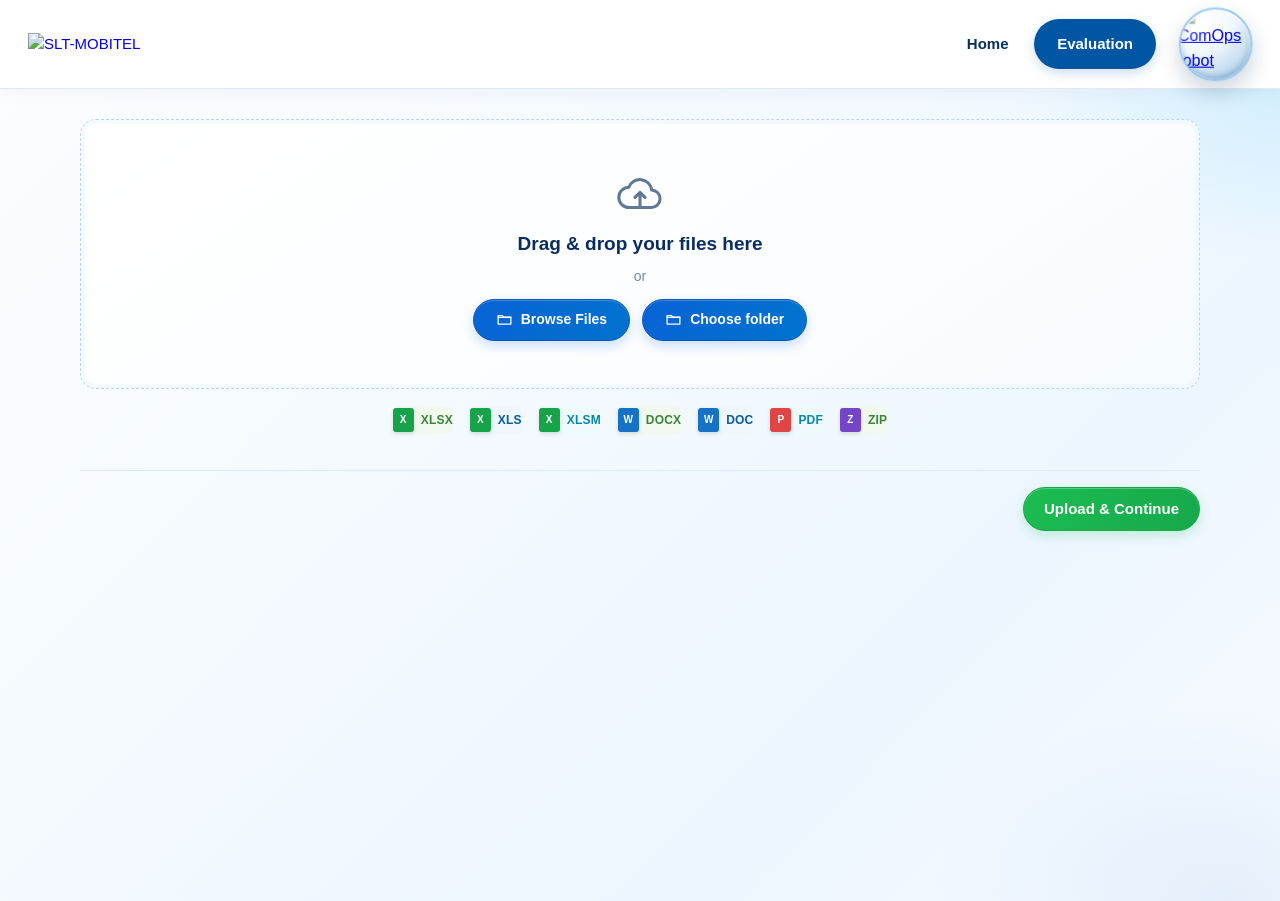
==== commit 2fa479e0: "store the downloaded excel file in View Evaluation card in home page" ====
--- a/Frontend/tender_intake/index.html
+++ b/Frontend/tender_intake/index.html
@@ -19,8 +19,8 @@
 </header>
 <main class="workspace-layout">
   <div class="wrap workspace-main">
-  <section class="workspace-intro" aria-labelledby="upload-page-title"><h1 id="upload-page-title">Upload Tender Documents</h1><p class="workspace-lead">Upload GCC, SCC, technical evaluation reports, and price documents together.</p></section>
   <nav class="tabs" role="tablist"><button type="button" class="on" data-tab="all" role="tab">Evaluation workspace <span aria-hidden="true">↗</span></button></nav>
+  <nav class="tabs" role="tablist"><button type="button" data-tab="view" role="tab">View Evaluation</button></nav>
   <div class="panel" id="p-all">
     <section class="upload-card">
       <div class="zone"><span class="dropzone-icon" aria-hidden="true"><svg viewBox="0 0 32 32"><path d="M9.5 24h13a5.2 5.2 0 0 0 .4-10.4A7 7 0 0 0 9.4 12a6 6 0 0 0 .1 12Z"/><path d="M16 23V15m0 0-3 3m3-3 3 3"/></svg></span><b>Drag &amp; drop your files here</b><span>or</span><div class="pick upload-choices"><label class="browse-button"><svg viewBox="0 0 24 24" aria-hidden="true"><path d="M3 6.5h6l2 2H21v10H3z"/><path d="M3 9h18"/></svg>Browse Files<input class="f-files" type="file" multiple accept=".xlsx,.xlsm,.xls,.docx,.doc,.pdf,.zip"></label><label class="browse-button folder-button"><svg viewBox="0 0 24 24" aria-hidden="true"><path d="M3 6.5h6l2 2H21v10H3z"/><path d="M3 9h18"/></svg>Choose folder<input class="f-dir" type="file" webkitdirectory multiple></label></div></div>
@@ -43,6 +43,7 @@
     </section>
     <div class="out" id="results" aria-live="polite"></div>
   </div>
+  <section class="panel view-evaluation-panel" id="p-view" hidden><div class="saved-evaluation-card"><div class="saved-evaluation-heading"><div><p class="workspace-kicker"><span></span> DATABASE RECORDS</p><h2>View Evaluation</h2><p class="workspace-lead">Open generated Excel summaries saved for each tender.</p></div><button type="button" class="refresh-evaluations" id="refresh-evaluations">Refresh</button></div><div id="saved-evaluations" class="saved-evaluations" aria-live="polite"><p class="saved-status">Loading saved evaluations...</p></div></div></section>
 </div></main>
 <aside id="comops-panel" class="comops-panel" role="dialog" aria-labelledby="comops-panel-title" aria-hidden="true">
   <div class="comops-panel-toolbar">
--- a/Frontend/tender_intake/index.css
+++ b/Frontend/tender_intake/index.css
@@ -576,6 +576,10 @@
     border-radius:8px
     }
 
+  .technical-score{
+    margin-bottom:24px
+    }
+
   table.mx{
     border-collapse:collapse;
     width:100%;
@@ -679,7 +683,7 @@
         border-bottom-color:var(--navy)
     }
 
-  .panel[hidden]{display:none}
+  .panel[hidden]{display:none !important}
 
   .pick{
     display:flex;
@@ -1174,6 +1178,22 @@
 .out .all-results { gap: 14px; }
 .out .all-section > h2 { font-size: 17px; }
 .out .empty-section p { color: #72889b; }
+.view-evaluation-panel { margin-top: 10px; }
+.saved-evaluation-card { padding: clamp(19px, 3.2vw, 30px); border: 1px solid #d8e5ef; border-radius: 17px; background: linear-gradient(145deg, #fff, #fbfdff); box-shadow: 0 12px 30px rgba(7,48,91,.065), inset 0 1px #fff; }
+.saved-evaluation-heading { display: flex; align-items: flex-start; justify-content: space-between; gap: 20px; margin-bottom: 20px; }
+.saved-evaluation-heading h2 { margin: 0; color: var(--navy); font-size: 21px; }
+.refresh-evaluations { min-height: 36px; padding: 0 15px; border: 1px solid #cbdfea; border-radius: 8px; background: #f5fafc; color: var(--blue); cursor: pointer; font-size: 11px; font-weight: 750; }
+.saved-status { margin: 0; padding: 18px; border: 1px dashed #cbdfea; border-radius: 10px; color: var(--mut); font-size: 13px; }
+.saved-error { border-color: #efd0c9; background: #fff5f2; color: var(--bad); }
+.saved-tender { overflow: hidden; margin-top: 14px; border: 1px solid #dce7f0; border-radius: 12px; background: #fff; }
+.saved-tender-meta { display: grid; grid-template-columns: minmax(130px, .8fr) minmax(160px, 1.2fr); gap: 20px; align-items: center; padding: 16px 18px; border-bottom: 1px solid #dce7f0; background: #f7fafc; }
+.saved-tender-meta strong { justify-self: end; color: var(--ink); font-size: 15px; text-align: right; }
+.saved-date { color: #111827; font-size: 13px; font-weight: 800; letter-spacing: .01em; }
+.saved-file-row { display: grid; grid-template-columns: 1fr auto; gap: 18px; align-items: center; padding: 13px 18px; border-bottom: 1px solid #edf2f5; }
+.saved-file-row:last-child { border-bottom: 0; }
+.saved-file-label { color: #152b40; font-size: 14px; font-weight: 650; }
+.saved-download { color: #0056a2; font-size: 14px; font-weight: 800; text-decoration: underline; }
+@media (max-width: 560px) { .saved-evaluation-heading, .saved-tender-meta { display: block; } .refresh-evaluations { margin-top: 14px; } .saved-tender-meta strong { display: block; margin-top: 7px; text-align: left; } }
 .out .recommendation-table-section { border-color: #9abbd6; border-radius: 13px; box-shadow: 0 7px 18px rgba(7,48,91,.07); }
 .out .recommendation-table thead th, .out table.mx th { background: #0b4779; }
 .out .non-eligibility-section { border-color: #e8b9b2; border-radius: 11px; background: #fff7f5; }
